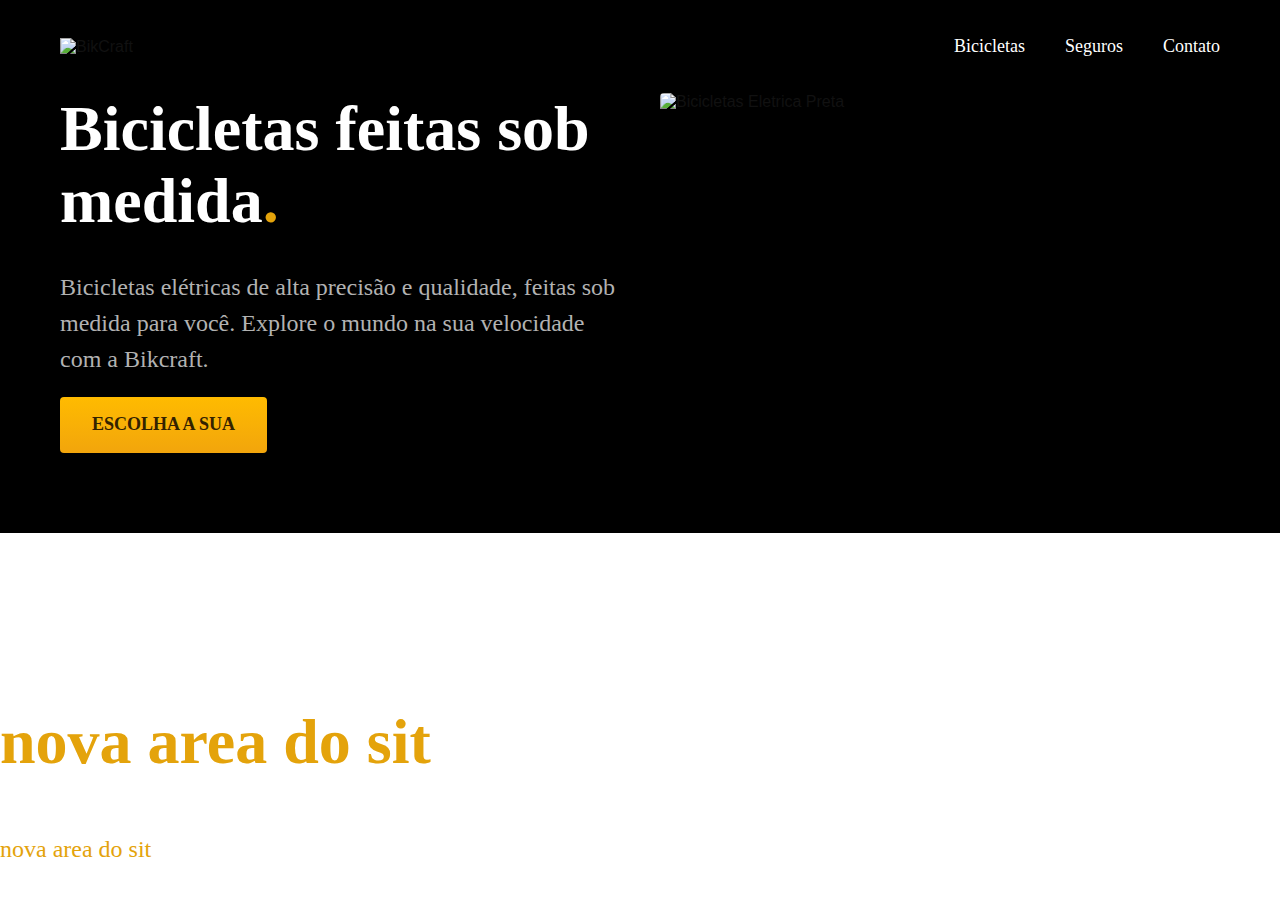
==== index.html @ 2a63d48c "css-utilitario" ====
<!DOCTYPE html>
<html lang="pt-br">

<head>
  <title>Bikcraft - Biciclestas Elétricas</title>
  <meta name="description" content="Bicicletas elétricas de alta precisão e qualidade,  feitas sob medida para o cliente. Explore o mundo na sua velocidade com a Bikcraft.">
  <meta charset="UTF-8">
  <meta name="viewport" content="width=device-width, initial-scale=1.0">
  <link rel="stylesheet" href="css/style.css">
  <!-- <link rel="preconnect" href="https://fonts.googleapis.com">
  <link rel="preconnect" href="https://fonts.gstatic.com" crossorigin>
  <link href="https://fonts.googleapis.com/css2?family=Poppins:wght@400;600&family=Roboto:wght@400;500&display=swap" rel="stylesheet"> -->
</head>

<body>
  <header class="header-bg">
    <div class="header">
      <a href="./"><img src="./img/bikcraft.svg" alt="BikCraft"></a>
      <nav aria-label="primaria">
        <ul class="header-menu cor-0">
          <li><a href="./img/bicicletas.html">Bicicletas</a></li>
          <li><a href="./img/seguros.html">Seguros</a></li>
          <li><a href="./img/contato.html">Contato</a></li>
        </ul>
      </nav>
    </div>
  </header>

  <main class="introducao-bg">
    <div class="introducao">
      <div class="introducao-conteudo">
        <h1 class="texto-grande cor-0">Bicicletas feitas sob medida<span class="cor-p1">.</span></h1>
        <p class="texto-medio cor-5">Bicicletas elétricas de alta precisão e qualidade, feitas sob medida para você. Explore o mundo na sua velocidade com a Bikcraft.</p>
        <a class="botao" href="./Bicicletas.html">Escolha a sua</a>
      </div>
      <div>
        <img src="./img/fotos/introducao.jpg" alt="Bicicletas Eletrica Preta">
      </div>
    </div>
  </main>
  <h2 class="texto-grande cor-p1">
    nova area do sit
  </h2>
  <h2 class="texto-medio cor-p1">
    nova area do sit
  </h2>
</body>

</html>
---- css/style.css ----
@import "./global/global.css";
@import "./utilidades.css/tipografia.css";
@import "./utilidades.css/cores.css";

@import "./global/header.css";

/* Componentes */
@import "./utilidades.css/componentes.css";

/* Home */
@import "./home/introducao.css";
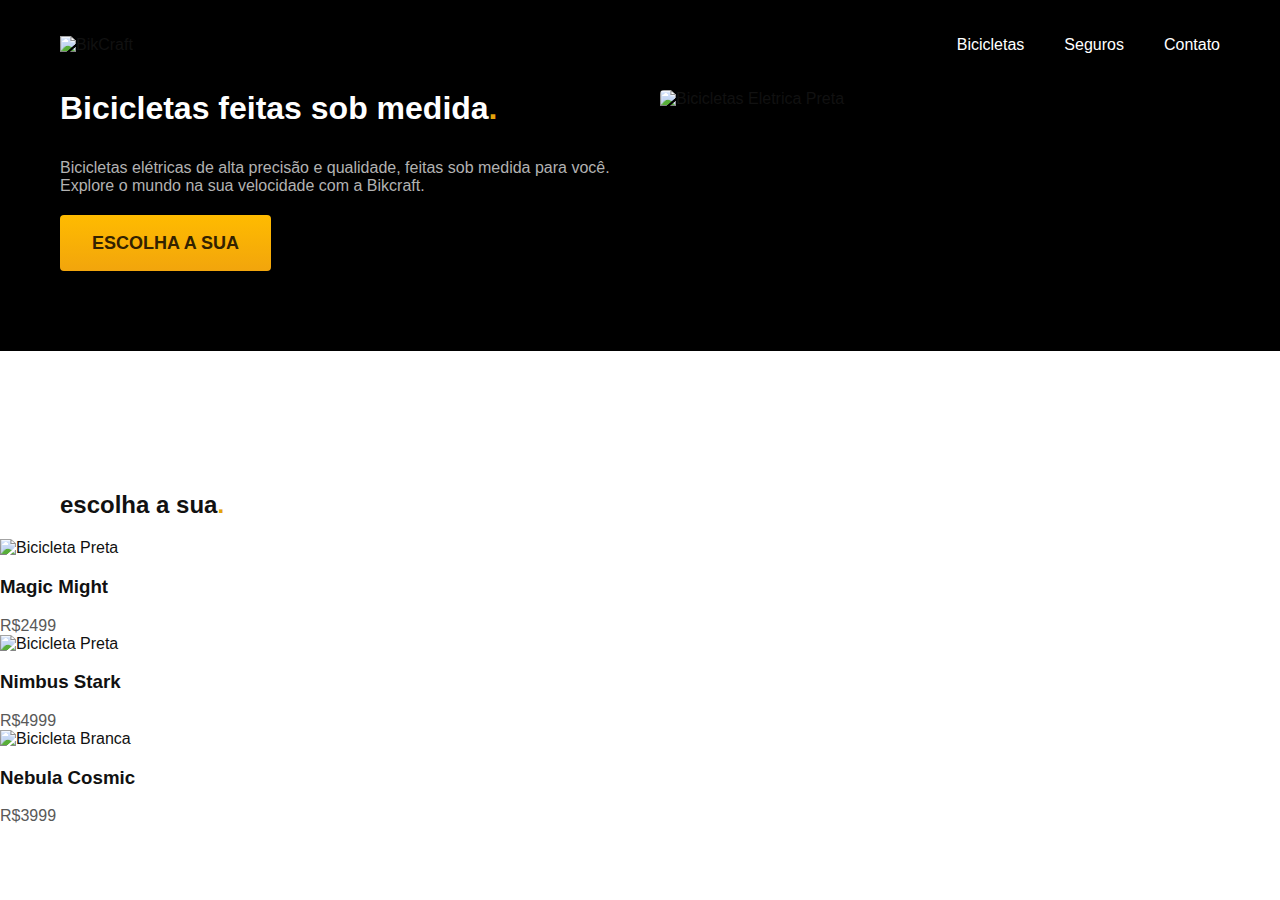
==== commit 8f2805e5: "container" ====
--- a/index.html
+++ b/index.html
@@ -14,10 +14,10 @@
 
 <body>
   <header class="header-bg">
-    <div class="header">
+    <div class="header container">
       <a href="./"><img src="./img/bikcraft.svg" alt="BikCraft"></a>
       <nav aria-label="primaria">
-        <ul class="header-menu cor-0">
+        <ul class="header-menu font-1-m cor-0">
           <li><a href="./img/bicicletas.html">Bicicletas</a></li>
           <li><a href="./img/seguros.html">Seguros</a></li>
           <li><a href="./img/contato.html">Contato</a></li>
@@ -27,10 +27,10 @@
   </header>
 
   <main class="introducao-bg">
-    <div class="introducao">
+    <div class="introducao container">
       <div class="introducao-conteudo">
-        <h1 class="texto-grande cor-0">Bicicletas feitas sob medida<span class="cor-p1">.</span></h1>
-        <p class="texto-medio cor-5">Bicicletas elétricas de alta precisão e qualidade, feitas sob medida para você. Explore o mundo na sua velocidade com a Bikcraft.</p>
+        <h1 class="font-1-xxl cor-0">Bicicletas feitas sob medida<span class="cor-p1">.</span></h1>
+        <p class="font-2-l cor-5">Bicicletas elétricas de alta precisão e qualidade, feitas sob medida para você. Explore o mundo na sua velocidade com a Bikcraft.</p>
         <a class="botao" href="./Bicicletas.html">Escolha a sua</a>
       </div>
       <div>
@@ -38,12 +38,32 @@
       </div>
     </div>
   </main>
-  <h2 class="texto-grande cor-p1">
-    nova area do sit
-  </h2>
-  <h2 class="texto-medio cor-p1">
-    nova area do sit
-  </h2>
+
+  <article class="bicicletas-listas">
+    <h2 class="container font-1-xxl">escolha a sua<span class="cor-p1">.</span></h2>
+
+    <ul>
+      <li><a href="./bicicletas/magic.html">
+          <img src="./img/bicicletas/magic-home.jpg" alt="Bicicleta Preta">
+          <h3 class="font-1-xl">Magic Might</h3>
+          <span class="font-2-m cor-8">R$2499</span>
+        </a>
+      </li>
+      <li><a href="./bicicletas/nimbus.html">
+          <img src="./img/bicicletas/nimbus-home.jpg" alt="Bicicleta Preta">
+          <h3 class="font-1-xl">Nimbus Stark</h3>
+          <span class="font-2-m cor-8">R$4999</span>
+        </a>
+      </li>
+      <li><a href="./bicicletas/nebula.html">
+          <img src="./img/bicicletas/nebula-home.jpg" alt="Bicicleta Branca">
+          <h3 class="font-1-xl">Nebula Cosmic</h3>
+          <span class="font-2-m cor-8">R$3999</span>
+        </a>
+      </li>
+    </ul>
+
+  </article>
 </body>
 
 </html>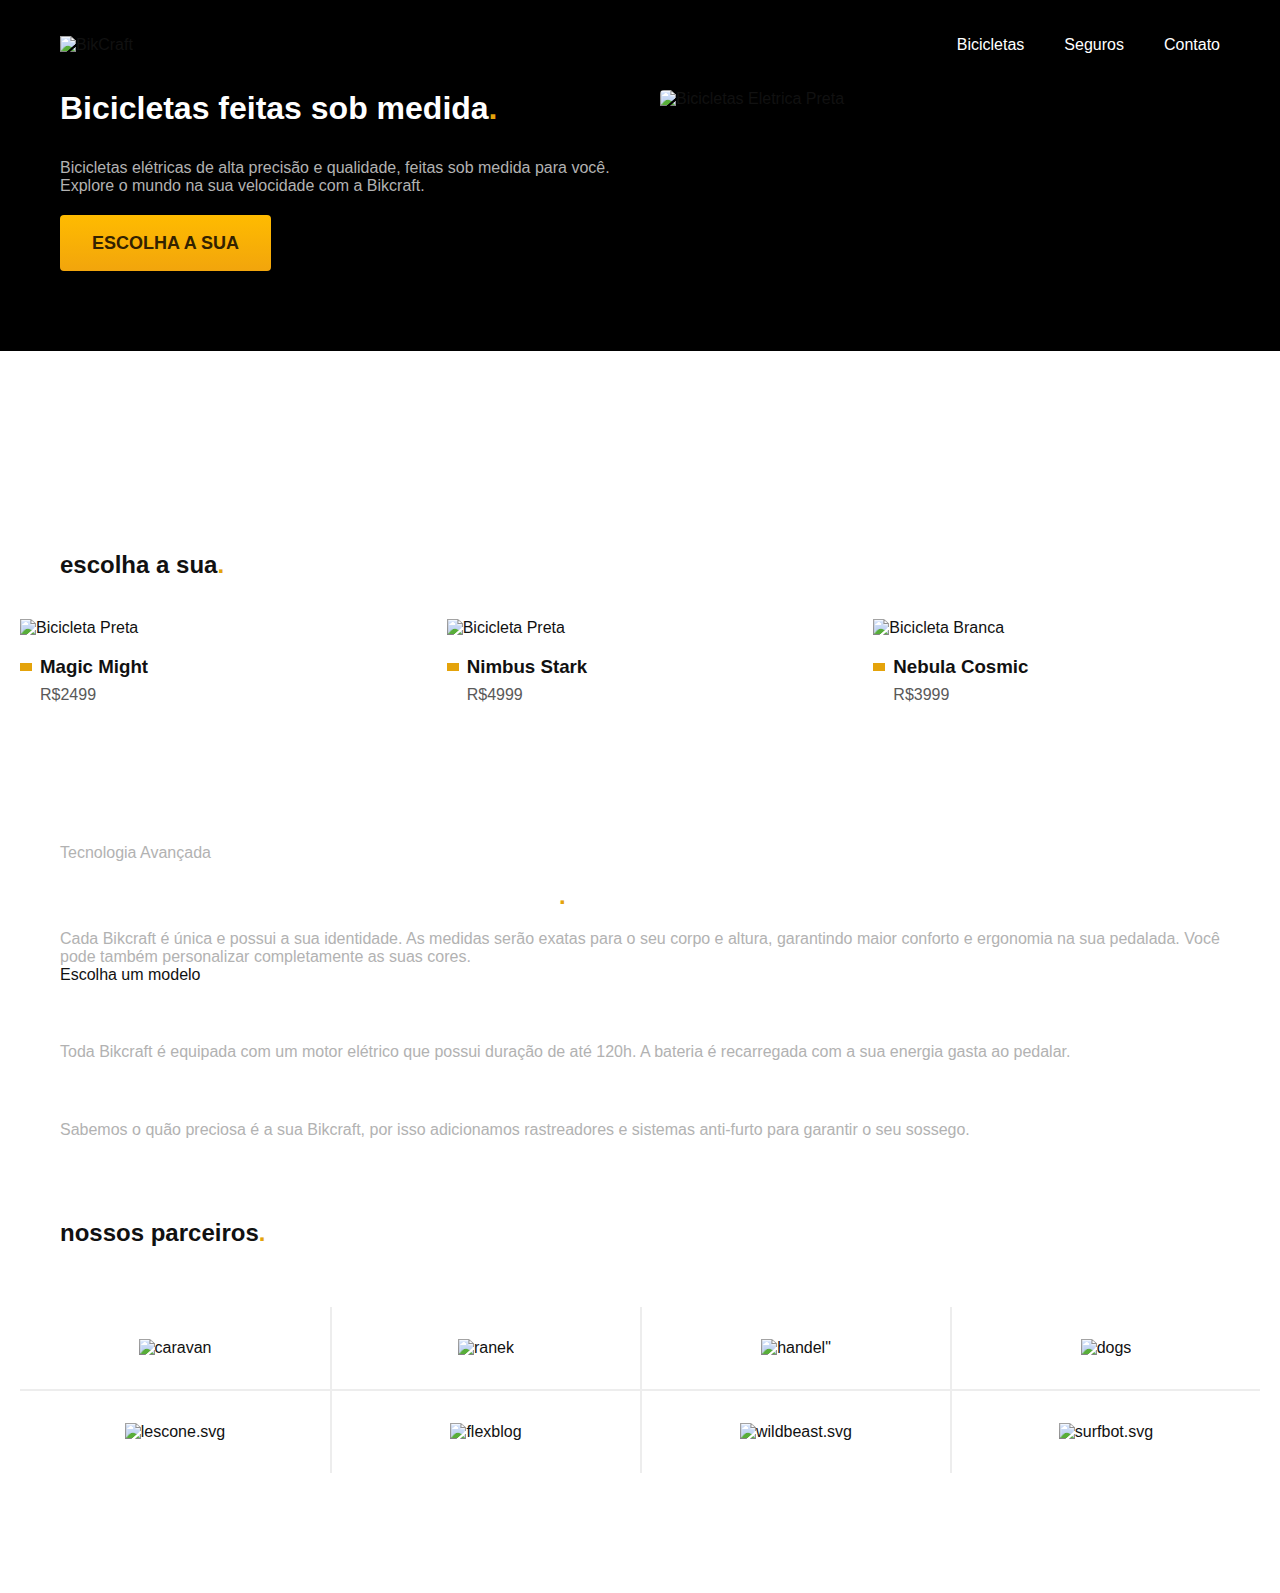
==== commit c950c9cf: "parceiros" ====
--- a/index.html
+++ b/index.html
@@ -64,6 +64,50 @@
     </ul>
 
   </article>
+
+  <article class="tecnologia-bg">
+    <div class="tecnologia container">
+      <div class="tecnologia-conteudo">
+        <span class="font-2-l-b cor-5">Tecnologia Avançada</span>
+        <h2 class="font-1-xxl cor-0">você escolhe as suas cores e componentes<span class="cor-p1">.</span></h2>
+        <p class="font-2-l cor-5">Cada Bikcraft é única e possui a sua identidade. As medidas serão exatas para o seu corpo e altura, garantindo maior conforto e ergonomia na sua pedalada. Você pode também personalizar completamente as suas cores.</p>
+        <a class="link" href="./bicicletas.html">Escolha um modelo</a>
+        <div class="tecnologia-vantagens">
+          <div>
+            <img src="./img/icones/eletrica.svg" alt="">
+            <h3 class="font-1-m cor-0">Motor Elétrico</h3>
+            <p class="font-2-s cor-5">Toda Bikcraft é equipada com um motor elétrico que possui duração de até 120h. A bateria é recarregada com a sua energia gasta ao pedalar.</p>
+          </div>
+          <div>
+            <img src="./img/icones/rastreador.svg" alt="">
+            <h3 class="font-1-m cor-0">Rastreador</h3>
+            <p class="font-2-s cor-5">Sabemos o quão preciosa é a sua Bikcraft, por isso adicionamos rastreadores e sistemas anti-furto para garantir o seu sossego.</p>
+          </div>
+        </div>
+      </div>
+      <div class="tecnologia-imagem">
+        <img src="./img/fotos/tecnologia.jpg" alt="">
+      </div>
+    </div>
+  </article>
+
+  <section class="parceiros" aria-label="Nossos Parceiros">
+    <h2 class="container font-1-xxl">nossos parceiros<span class="cor-p1">.</span></h2>
+    <ul>
+      <li><img src="./img/parceiros/caravan.svg" alt="caravan"></li>
+      <li><img src="./img/parceiros/ranek.svg" alt="ranek"></li>
+      <li><img src="./img/parceiros/handel.svg" alt=handel"></li>
+      <li><img src="./img/parceiros/dogs.svg" alt="dogs"></li>
+      <li><img src="./img/parceiros/lescone.svg" alt="lescone.svg"></li>
+      <li><img src="./img/parceiros/flexblog.svg" alt="flexblog"></li>
+      <li><img src="./img/parceiros/wildbeast.svg" alt="wildbeast.svg"></li>
+      <li><img src="./img/parceiros/surfbot.svg" alt="surfbot.svg"></li>
+
+
+    </ul>
+
+  </section>
+
 </body>
 
 </html>--- a/css/style.css
+++ b/css/style.css
@@ -4,8 +4,13 @@
 
 @import "./global/header.css";
 
-/* Componentes */
+/* Utilidade */
 @import "./utilidades.css/componentes.css";
 
 /* Home */
 @import "./home/introducao.css";
+@import "./home/tecnologia.css";
+@import "./home/parceiros.css";
+
+/* Bicicletas */
+@import "./bicicletas/bicicletas-listas.css";
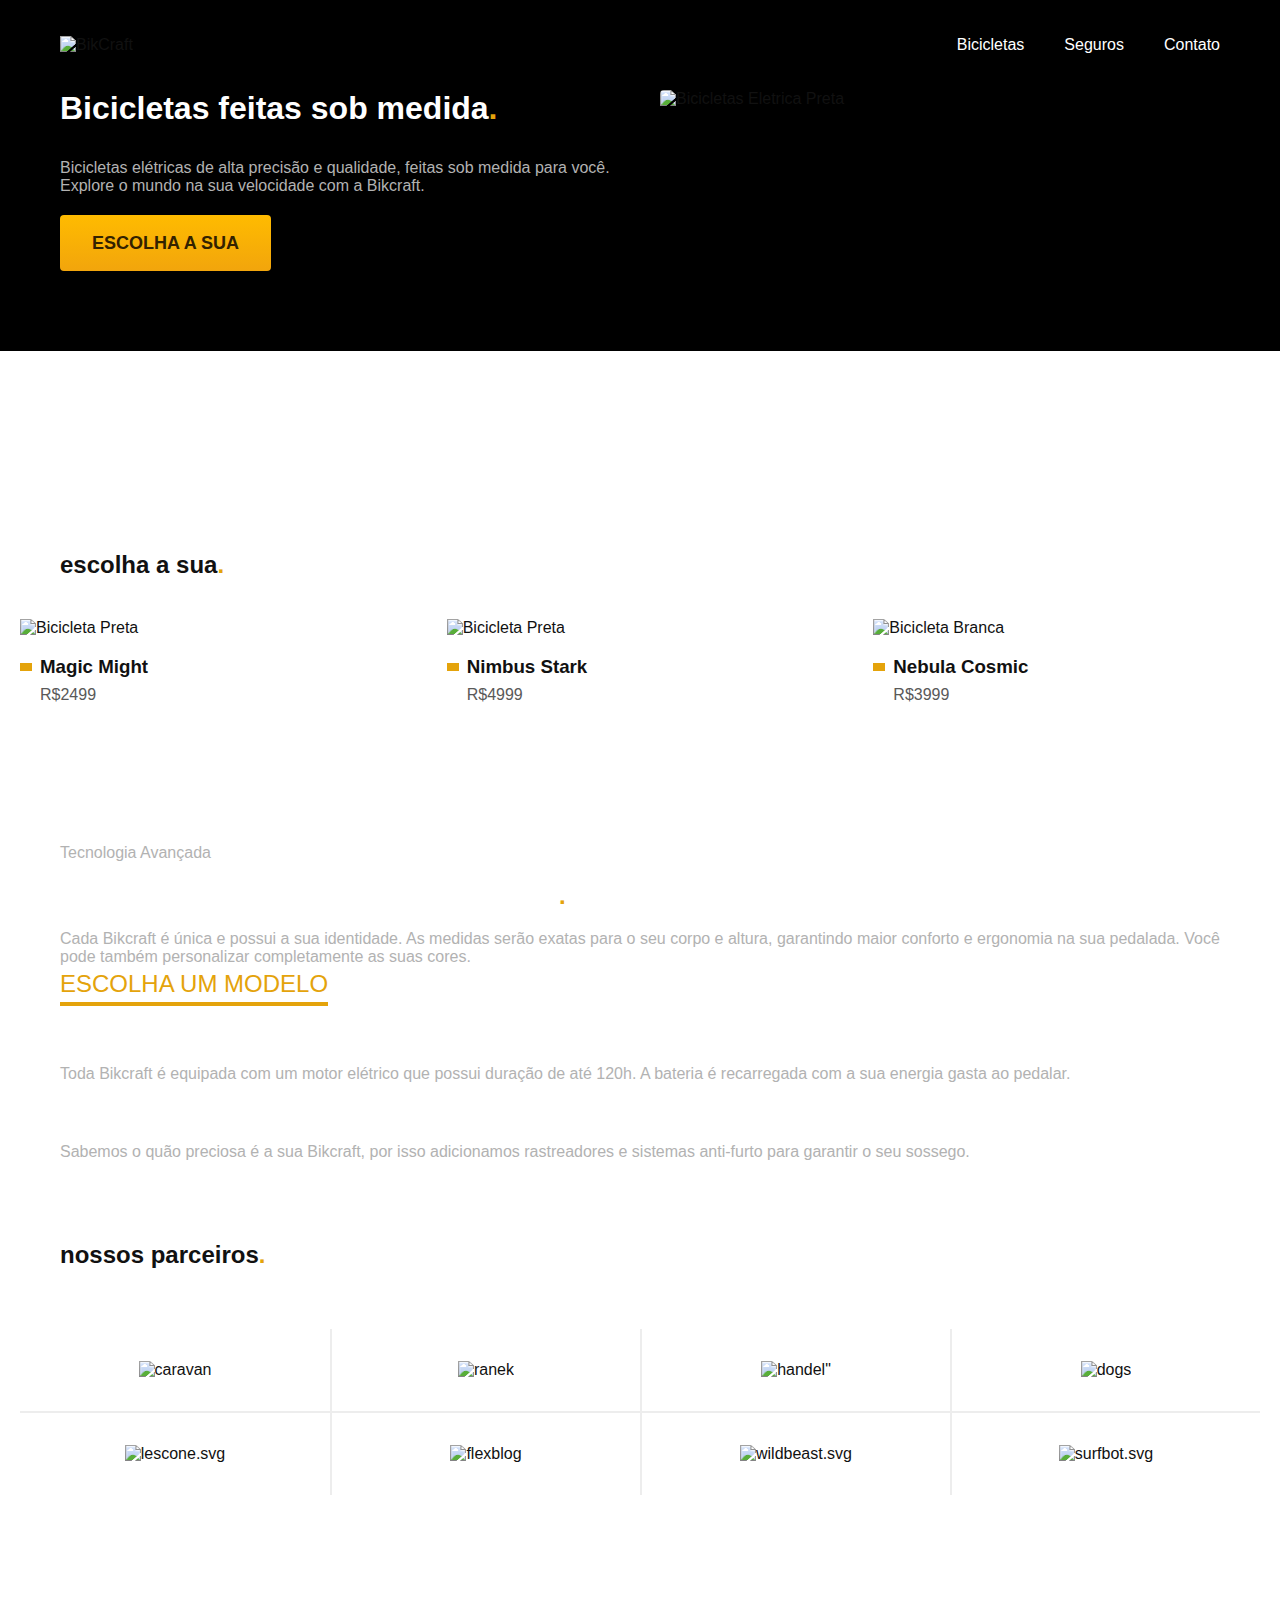
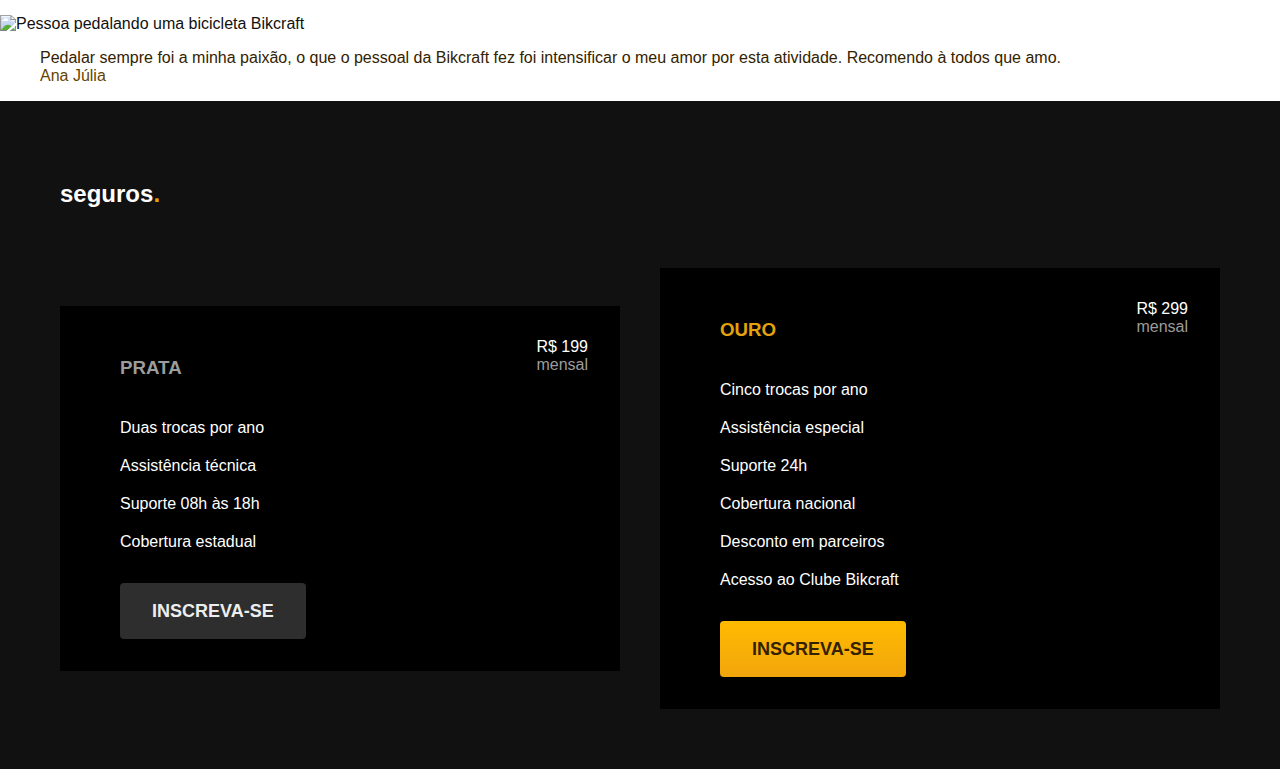
==== commit 26b5c7aa: "seguros" ====
--- a/index.html
+++ b/index.html
@@ -7,9 +7,9 @@
   <meta charset="UTF-8">
   <meta name="viewport" content="width=device-width, initial-scale=1.0">
   <link rel="stylesheet" href="css/style.css">
-  <!-- <link rel="preconnect" href="https://fonts.googleapis.com">
+  <!--   <link rel="preconnect" href="https://fonts.googleapis.com">
   <link rel="preconnect" href="https://fonts.gstatic.com" crossorigin>
-  <link href="https://fonts.googleapis.com/css2?family=Poppins:wght@400;600&family=Roboto:wght@400;500&display=swap" rel="stylesheet"> -->
+   <link href="https://fonts.googleapis.com/css2?family=Poppins:wght@400;600&family=Roboto:wght@400;500&display=swap&family=Merriweather:ital,wght@1,900&display=swap" rel="stylesheet"> -->
 </head>
 
 <body>
@@ -102,10 +102,51 @@
       <li><img src="./img/parceiros/flexblog.svg" alt="flexblog"></li>
       <li><img src="./img/parceiros/wildbeast.svg" alt="wildbeast.svg"></li>
       <li><img src="./img/parceiros/surfbot.svg" alt="surfbot.svg"></li>
+    </ul>
+  </section>
 
+  <section class="depoimento" aria-label="Depoimento">
+    <div>
+      <img src="./img/fotos/depoimento.jpg" alt="Pessoa pedalando uma bicicleta Bikcraft">
+    </div>
+    <div class="depoimento-conteudo">
+      <blockquote class="font-1-xl cor-p5">
+        <p>Pedalar sempre foi a minha paixão, o que o pessoal da Bikcraft fez foi intensificar o meu amor por esta atividade. Recomendo à todos que amo.</p>
+        <span class="font-1-m-b cor-p4">Ana Júlia</span>
+      </blockquote>
+    </div>
+  </section>
 
-    </ul>
+  <section class="seguros-bg" aria-label="Seguros">
+    <div class="seguros container">
+      <h2 class="font-1-xxl cor-0">seguros<span class="cor-p1">.</span></h2>
+      <div class="seguros-item">
+        <h3 class="font-1-xl cor-6">PRATA</h3>
+        <span class="font-1-xl cor-0">R$ 199 <span class="font-1-xs cor-6">mensal</span></span>
+        <ul class="font-2m cor-0">
+          <li>Duas trocas por ano</li>
+          <li>Assistência técnica</li>
+          <li>Suporte 08h às 18h</li>
+          <li>Cobertura estadual</li>
+        </ul>
+        <a class="botao secundario" href="./orcamento.html">Inscreva-se</a>
+      </div>
 
+      <div class="seguros-item">
+        <h3 class="font-1-xl cor-p1">OURO</h3>
+        <span class="font-1-xl cor-0">R$ 299 <span class="font-1-xs cor-6">mensal</span></span>
+        <ul class="font-2m cor-0">
+          <li>Cinco trocas por ano</li>
+          <li>Assistência especial</li>
+          <li>Suporte 24h</li>
+          <li>Cobertura nacional</li>
+          <li>Desconto em parceiros</li>
+          <li>Acesso ao Clube Bikcraft</li>
+
+        </ul>
+        <a class="botao" href="./orcamento.html">Inscreva-se</a>
+      </div>
+    </div>
   </section>
 
 </body>
--- a/css/style.css
+++ b/css/style.css
@@ -11,6 +11,10 @@
 @import "./home/introducao.css";
 @import "./home/tecnologia.css";
 @import "./home/parceiros.css";
+@import "./home/depoimento.css";
 
 /* Bicicletas */
 @import "./bicicletas/bicicletas-listas.css";
+
+/* Seguros */
+@import "./seguros/seguros.css";
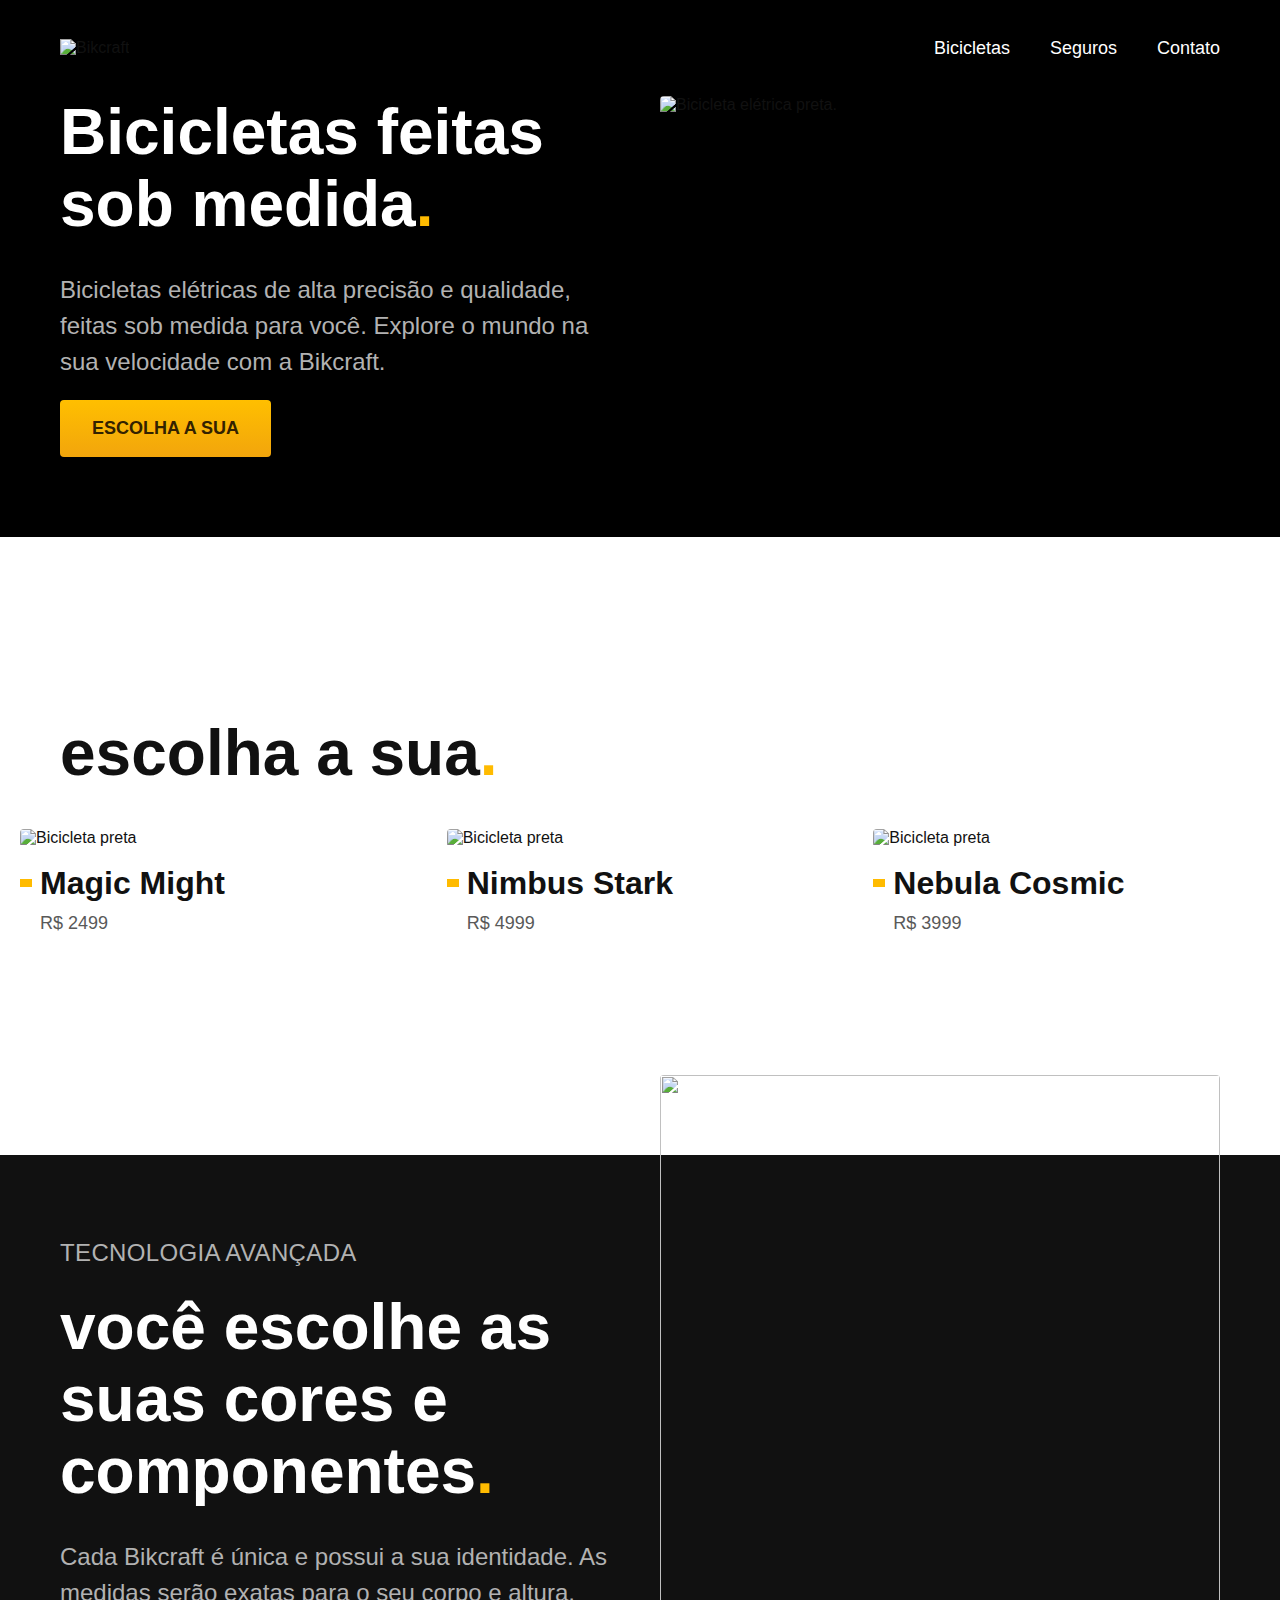
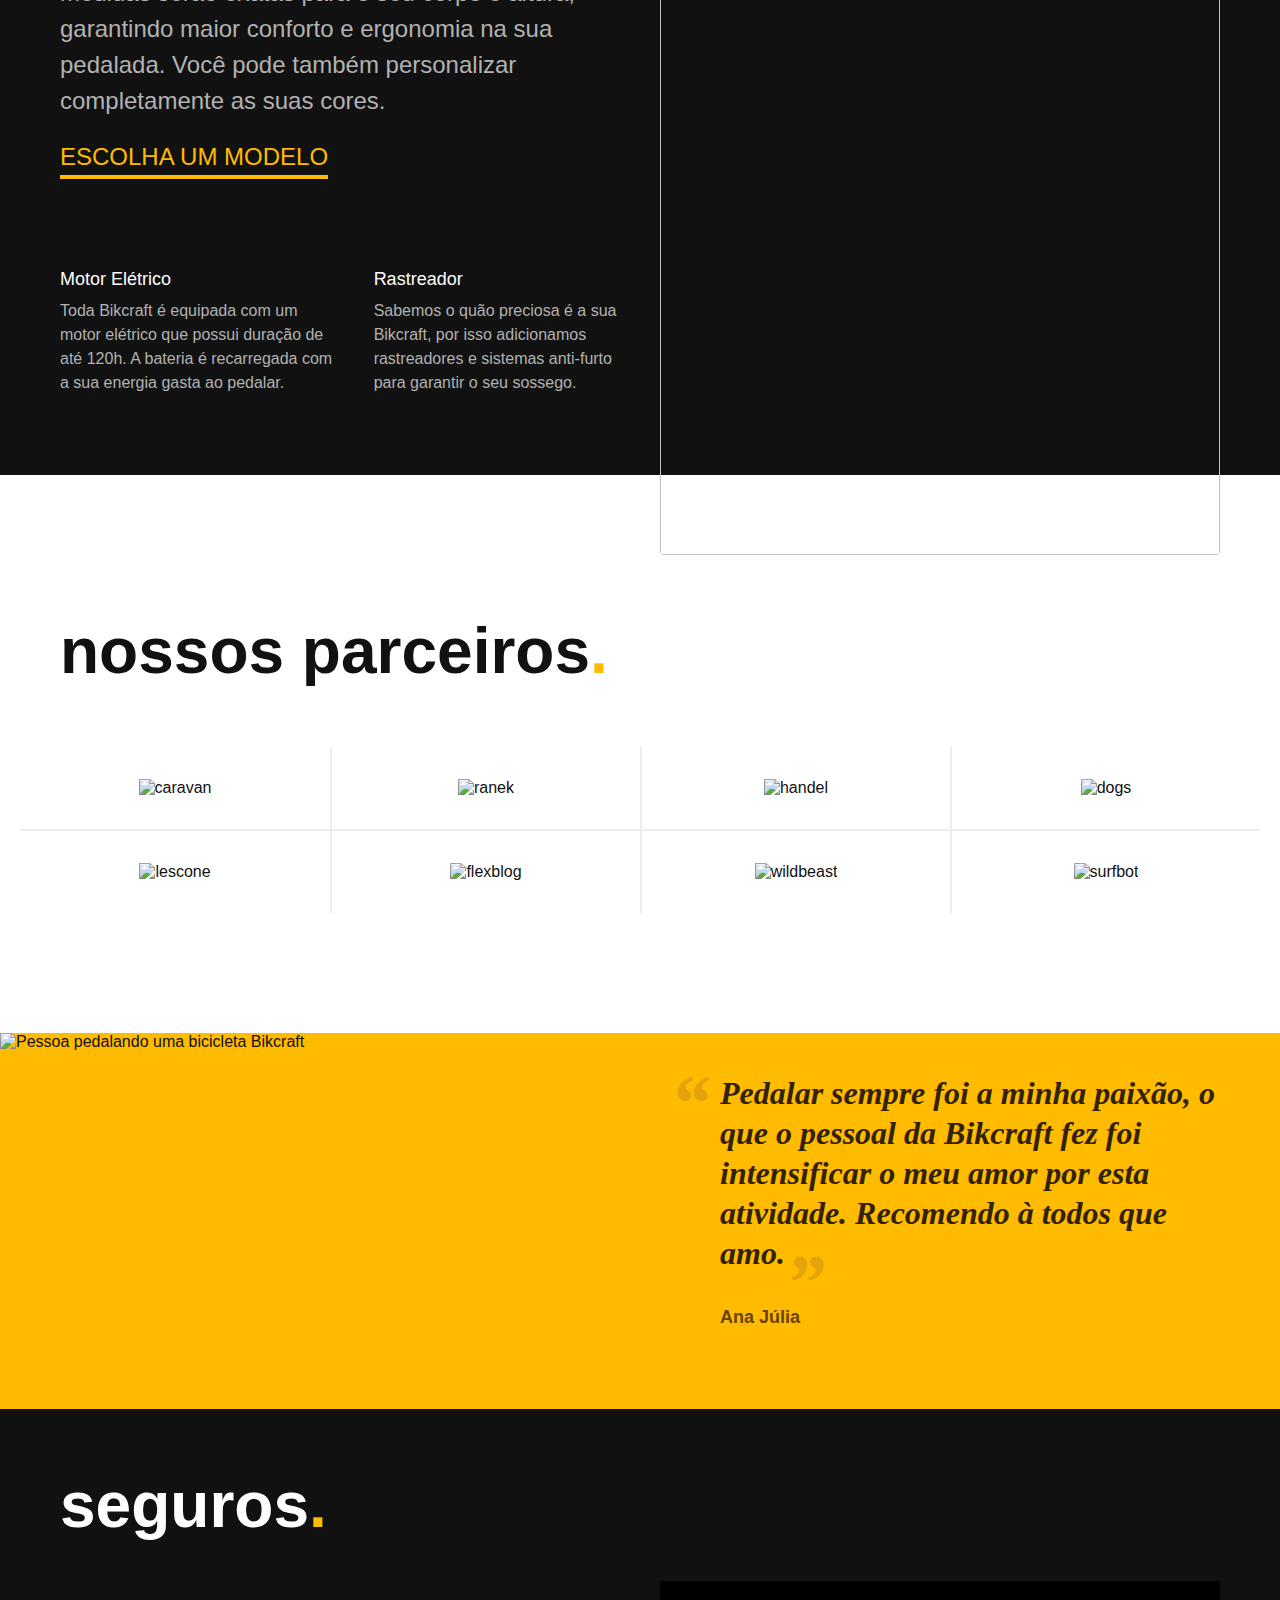
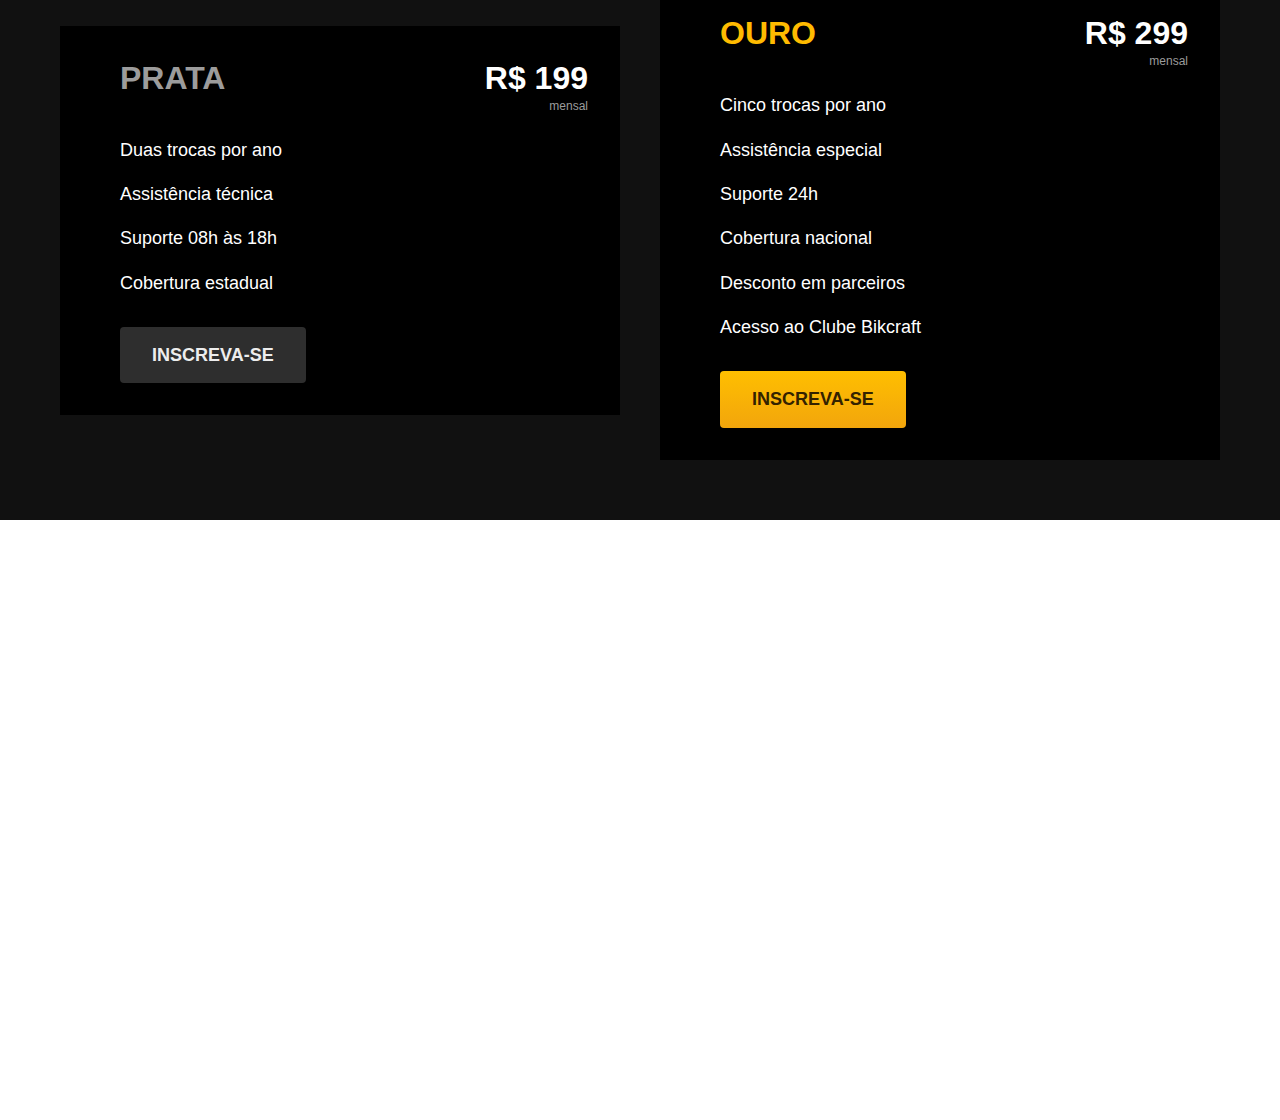
==== commit f5de6ab1: "seguros-concertado" ====
--- a/index.html
+++ b/index.html
@@ -2,25 +2,27 @@
 <html lang="pt-br">
 
 <head>
-  <title>Bikcraft - Biciclestas Elétricas</title>
-  <meta name="description" content="Bicicletas elétricas de alta precisão e qualidade,  feitas sob medida para o cliente. Explore o mundo na sua velocidade com a Bikcraft.">
   <meta charset="UTF-8">
   <meta name="viewport" content="width=device-width, initial-scale=1.0">
-  <link rel="stylesheet" href="css/style.css">
-  <!--   <link rel="preconnect" href="https://fonts.googleapis.com">
-  <link rel="preconnect" href="https://fonts.gstatic.com" crossorigin>
-   <link href="https://fonts.googleapis.com/css2?family=Poppins:wght@400;600&family=Roboto:wght@400;500&display=swap&family=Merriweather:ital,wght@1,900&display=swap" rel="stylesheet"> -->
+
+  <title>Bikcraft - Bicicletas Elétricas</title>
+  <meta name="description" content="Bicicletas elétricas de alta precisão e qualidade, feitas sob medida para o cliente. Explore o mundo na sua velocidade com a Bikcraft.">
+
+  <link rel="stylesheet" href="./css/style.css">
 </head>
 
 <body>
   <header class="header-bg">
     <div class="header container">
-      <a href="./"><img src="./img/bikcraft.svg" alt="BikCraft"></a>
+      <a href="./">
+        <img src="./img/bikcraft.svg" alt="Bikcraft">
+      </a>
+
       <nav aria-label="primaria">
         <ul class="header-menu font-1-m cor-0">
-          <li><a href="./img/bicicletas.html">Bicicletas</a></li>
-          <li><a href="./img/seguros.html">Seguros</a></li>
-          <li><a href="./img/contato.html">Contato</a></li>
+          <li><a href="./bicicletas.html">Bicicletas</a></li>
+          <li><a href="./seguros.html">Seguros</a></li>
+          <li><a href="./contato.html">Contato</a></li>
         </ul>
       </nav>
     </div>
@@ -31,38 +33,40 @@
       <div class="introducao-conteudo">
         <h1 class="font-1-xxl cor-0">Bicicletas feitas sob medida<span class="cor-p1">.</span></h1>
         <p class="font-2-l cor-5">Bicicletas elétricas de alta precisão e qualidade, feitas sob medida para você. Explore o mundo na sua velocidade com a Bikcraft.</p>
-        <a class="botao" href="./Bicicletas.html">Escolha a sua</a>
+        <a class="botao" href="./bicicletas.html">Escolha a sua</a>
       </div>
       <div>
-        <img src="./img/fotos/introducao.jpg" alt="Bicicletas Eletrica Preta">
+        <img src="./img/fotos/introducao.jpg" alt="Bicicleta elétrica preta.">
       </div>
     </div>
   </main>
 
-  <article class="bicicletas-listas">
+  <article class="bicicletas-lista">
     <h2 class="container font-1-xxl">escolha a sua<span class="cor-p1">.</span></h2>
 
     <ul>
-      <li><a href="./bicicletas/magic.html">
-          <img src="./img/bicicletas/magic-home.jpg" alt="Bicicleta Preta">
+      <li>
+        <a href="./bicicletas/magic.html">
+          <img src="./img/bicicletas/magic-home.jpg" alt="Bicicleta preta">
           <h3 class="font-1-xl">Magic Might</h3>
-          <span class="font-2-m cor-8">R$2499</span>
+          <span class="font-2-m cor-8">R$ 2499</span>
         </a>
       </li>
-      <li><a href="./bicicletas/nimbus.html">
-          <img src="./img/bicicletas/nimbus-home.jpg" alt="Bicicleta Preta">
+      <li>
+        <a href="./bicicletas/nimbus.html">
+          <img src="./img/bicicletas/nimbus-home.jpg" alt="Bicicleta preta">
           <h3 class="font-1-xl">Nimbus Stark</h3>
-          <span class="font-2-m cor-8">R$4999</span>
+          <span class="font-2-m cor-8">R$ 4999</span>
         </a>
       </li>
-      <li><a href="./bicicletas/nebula.html">
-          <img src="./img/bicicletas/nebula-home.jpg" alt="Bicicleta Branca">
+      <li>
+        <a href="./bicicletas/nebula.html">
+          <img src="./img/bicicletas/nebula-home.jpg" alt="Bicicleta preta">
           <h3 class="font-1-xl">Nebula Cosmic</h3>
-          <span class="font-2-m cor-8">R$3999</span>
+          <span class="font-2-m cor-8">R$ 3999</span>
         </a>
       </li>
     </ul>
-
   </article>
 
   <article class="tecnologia-bg">
@@ -93,15 +97,16 @@
 
   <section class="parceiros" aria-label="Nossos Parceiros">
     <h2 class="container font-1-xxl">nossos parceiros<span class="cor-p1">.</span></h2>
+
     <ul>
       <li><img src="./img/parceiros/caravan.svg" alt="caravan"></li>
       <li><img src="./img/parceiros/ranek.svg" alt="ranek"></li>
-      <li><img src="./img/parceiros/handel.svg" alt=handel"></li>
+      <li><img src="./img/parceiros/handel.svg" alt="handel"></li>
       <li><img src="./img/parceiros/dogs.svg" alt="dogs"></li>
-      <li><img src="./img/parceiros/lescone.svg" alt="lescone.svg"></li>
+      <li><img src="./img/parceiros/lescone.svg" alt="lescone"></li>
       <li><img src="./img/parceiros/flexblog.svg" alt="flexblog"></li>
-      <li><img src="./img/parceiros/wildbeast.svg" alt="wildbeast.svg"></li>
-      <li><img src="./img/parceiros/surfbot.svg" alt="surfbot.svg"></li>
+      <li><img src="./img/parceiros/wildbeast.svg" alt="wildbeast"></li>
+      <li><img src="./img/parceiros/surfbot.svg" alt="surfbot"></li>
     </ul>
   </section>
 
@@ -112,18 +117,18 @@
     <div class="depoimento-conteudo">
       <blockquote class="font-1-xl cor-p5">
         <p>Pedalar sempre foi a minha paixão, o que o pessoal da Bikcraft fez foi intensificar o meu amor por esta atividade. Recomendo à todos que amo.</p>
-        <span class="font-1-m-b cor-p4">Ana Júlia</span>
       </blockquote>
+      <span class="font-1-m-b cor-p4">Ana Júlia</span>
     </div>
   </section>
 
-  <section class="seguros-bg" aria-label="Seguros">
+  <article class="seguros-bg">
     <div class="seguros container">
       <h2 class="font-1-xxl cor-0">seguros<span class="cor-p1">.</span></h2>
       <div class="seguros-item">
         <h3 class="font-1-xl cor-6">PRATA</h3>
         <span class="font-1-xl cor-0">R$ 199 <span class="font-1-xs cor-6">mensal</span></span>
-        <ul class="font-2m cor-0">
+        <ul class="font-2-m cor-0">
           <li>Duas trocas por ano</li>
           <li>Assistência técnica</li>
           <li>Suporte 08h às 18h</li>
@@ -135,20 +140,18 @@
       <div class="seguros-item">
         <h3 class="font-1-xl cor-p1">OURO</h3>
         <span class="font-1-xl cor-0">R$ 299 <span class="font-1-xs cor-6">mensal</span></span>
-        <ul class="font-2m cor-0">
+        <ul class="font-2-m cor-0">
           <li>Cinco trocas por ano</li>
           <li>Assistência especial</li>
           <li>Suporte 24h</li>
           <li>Cobertura nacional</li>
           <li>Desconto em parceiros</li>
           <li>Acesso ao Clube Bikcraft</li>
-
         </ul>
         <a class="botao" href="./orcamento.html">Inscreva-se</a>
       </div>
     </div>
-  </section>
-
+  </article>
 </body>
 
 </html>--- a/css/style.css
+++ b/css/style.css
@@ -1,11 +1,11 @@
 @import "./global/global.css";
-@import "./utilidades.css/tipografia.css";
-@import "./utilidades.css/cores.css";
+@import "./utilidades/tipografia.css";
+@import "./utilidades/cores.css";
 
 @import "./global/header.css";
 
 /* Utilidade */
-@import "./utilidades.css/componentes.css";
+@import "./utilidades/componentes.css";
 
 /* Home */
 @import "./home/introducao.css";
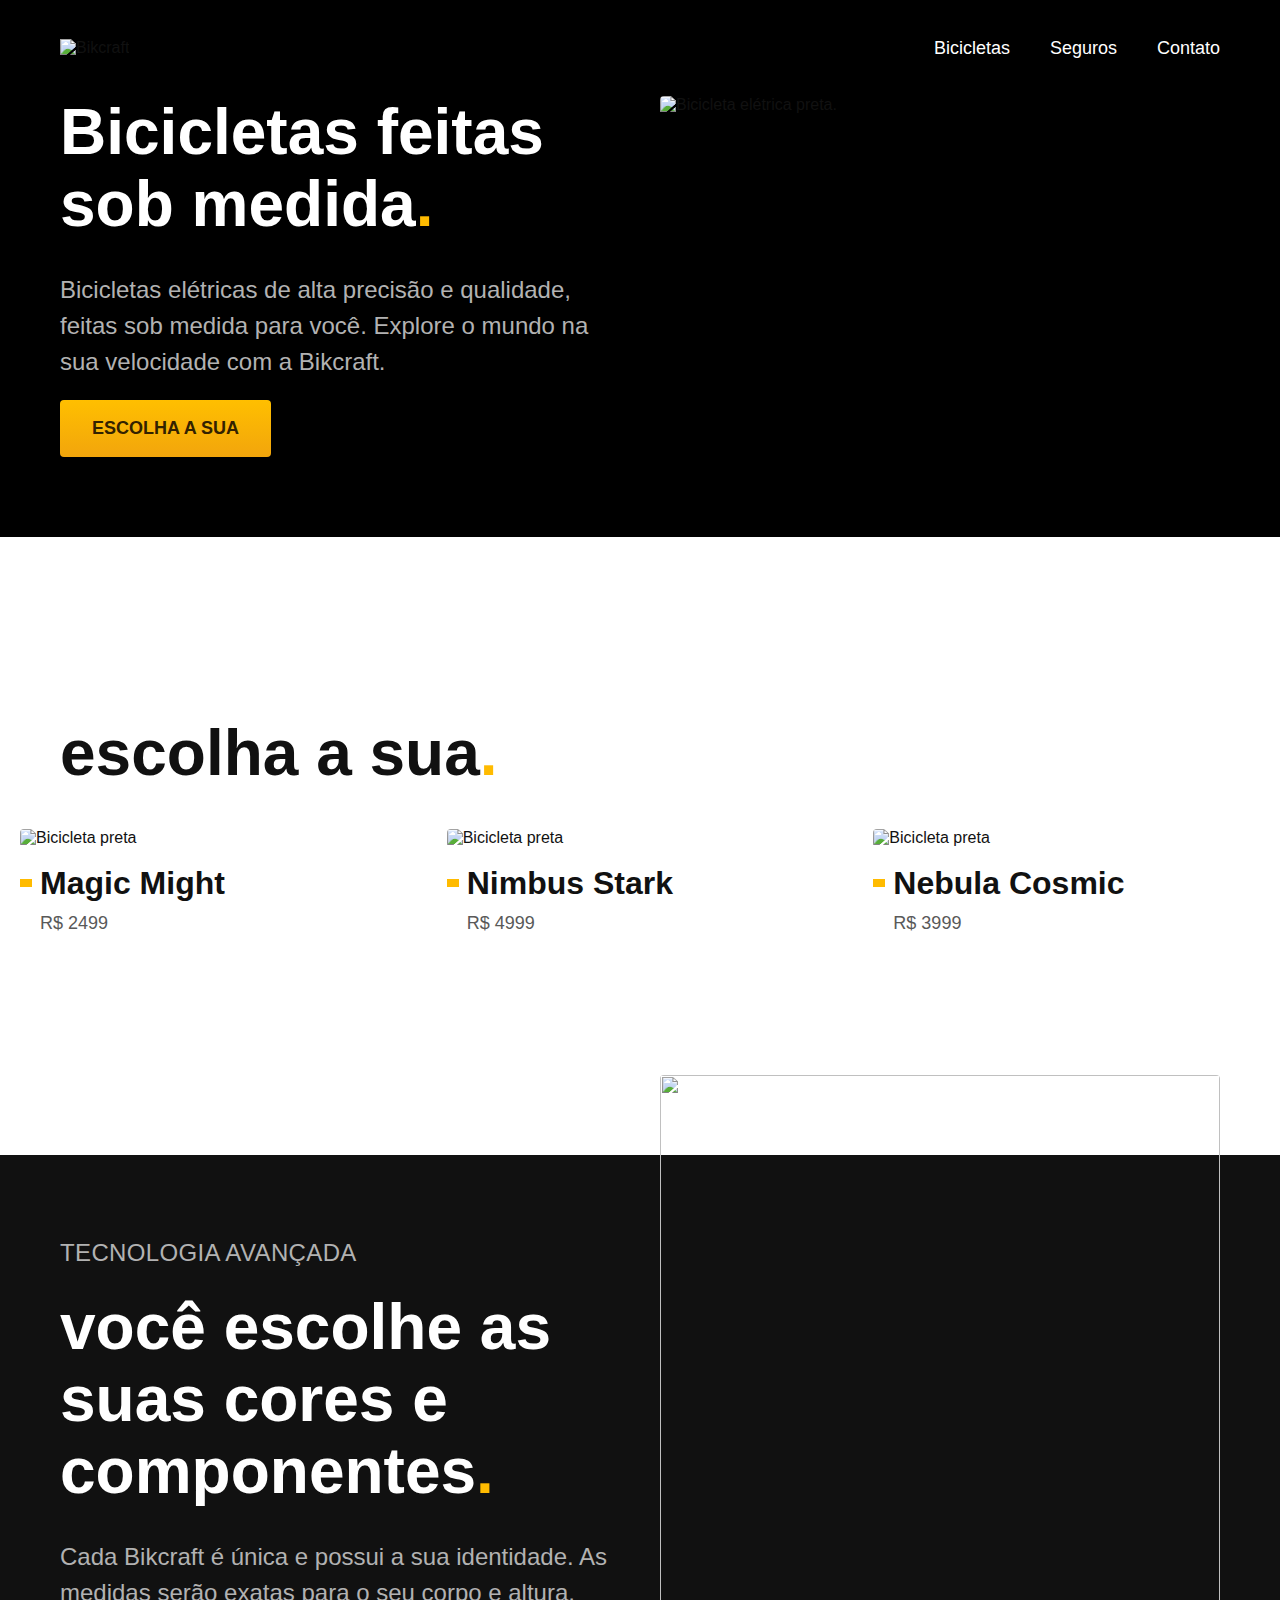
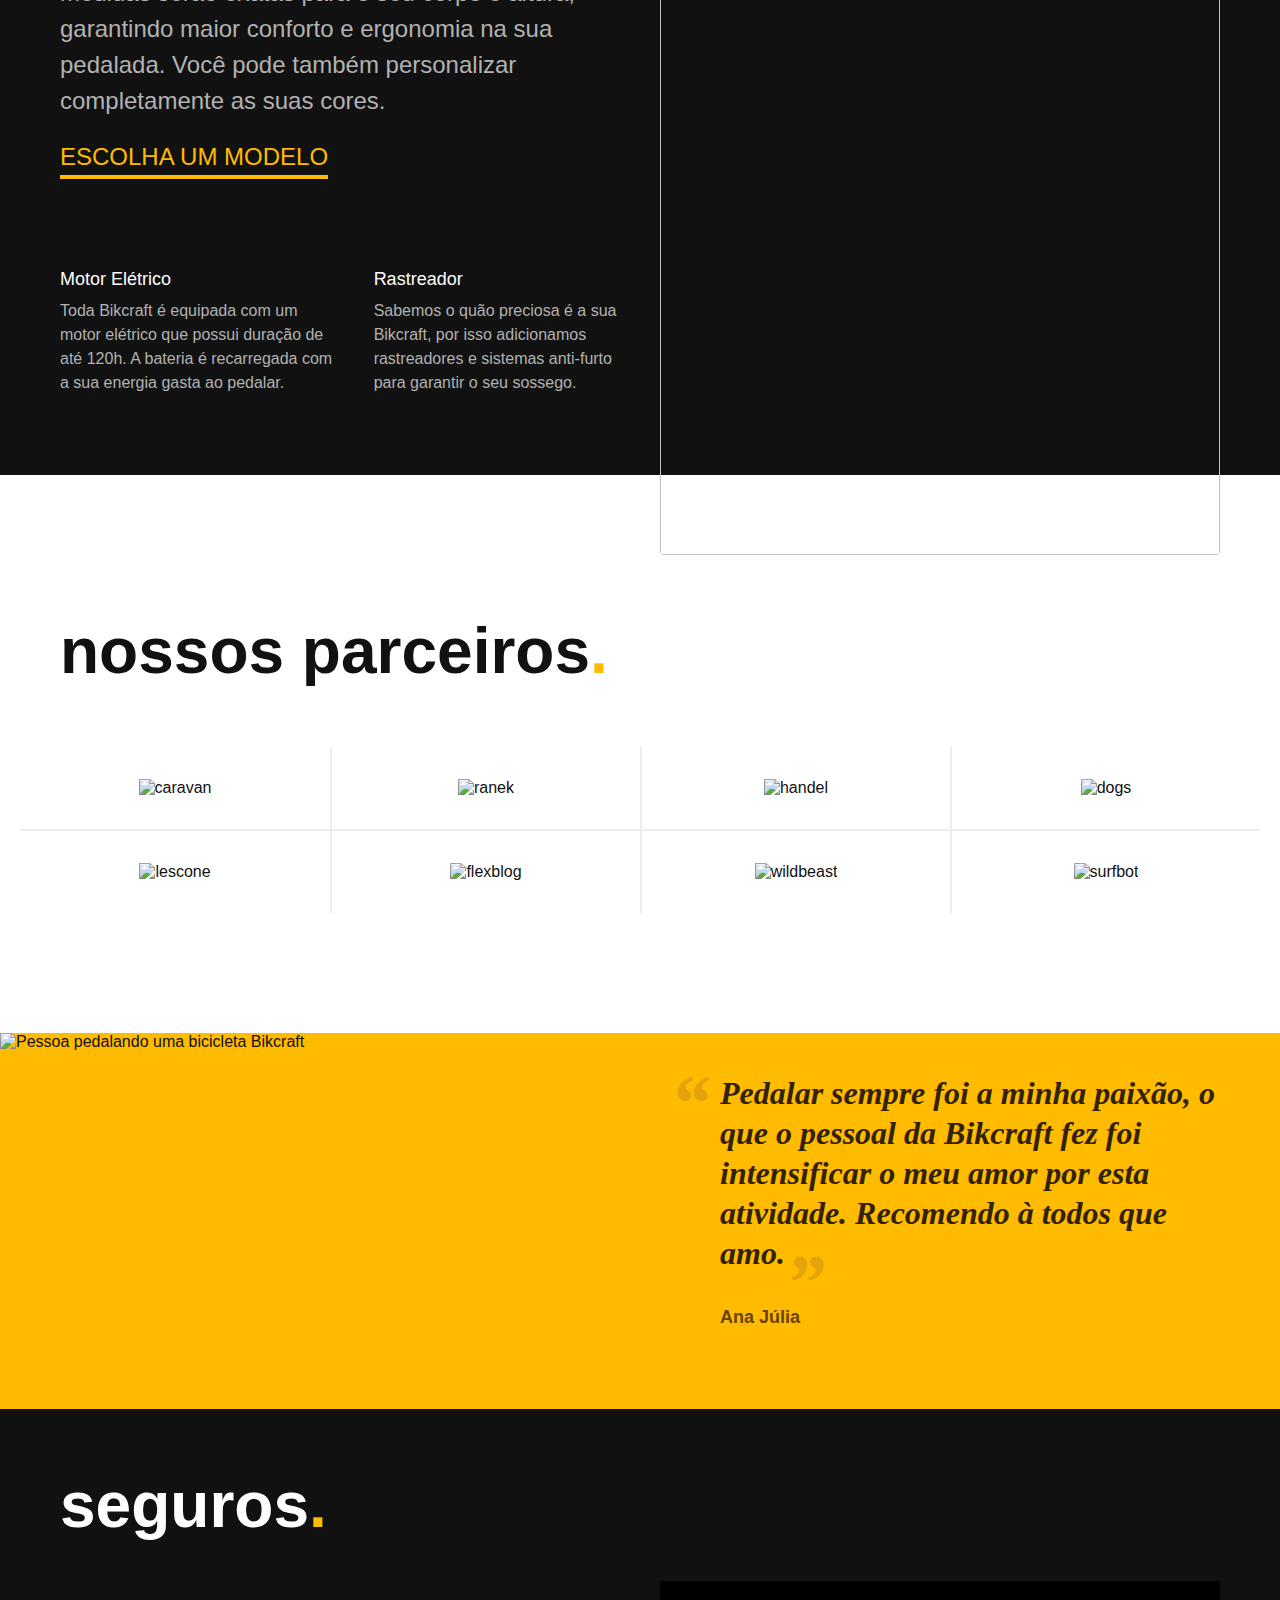
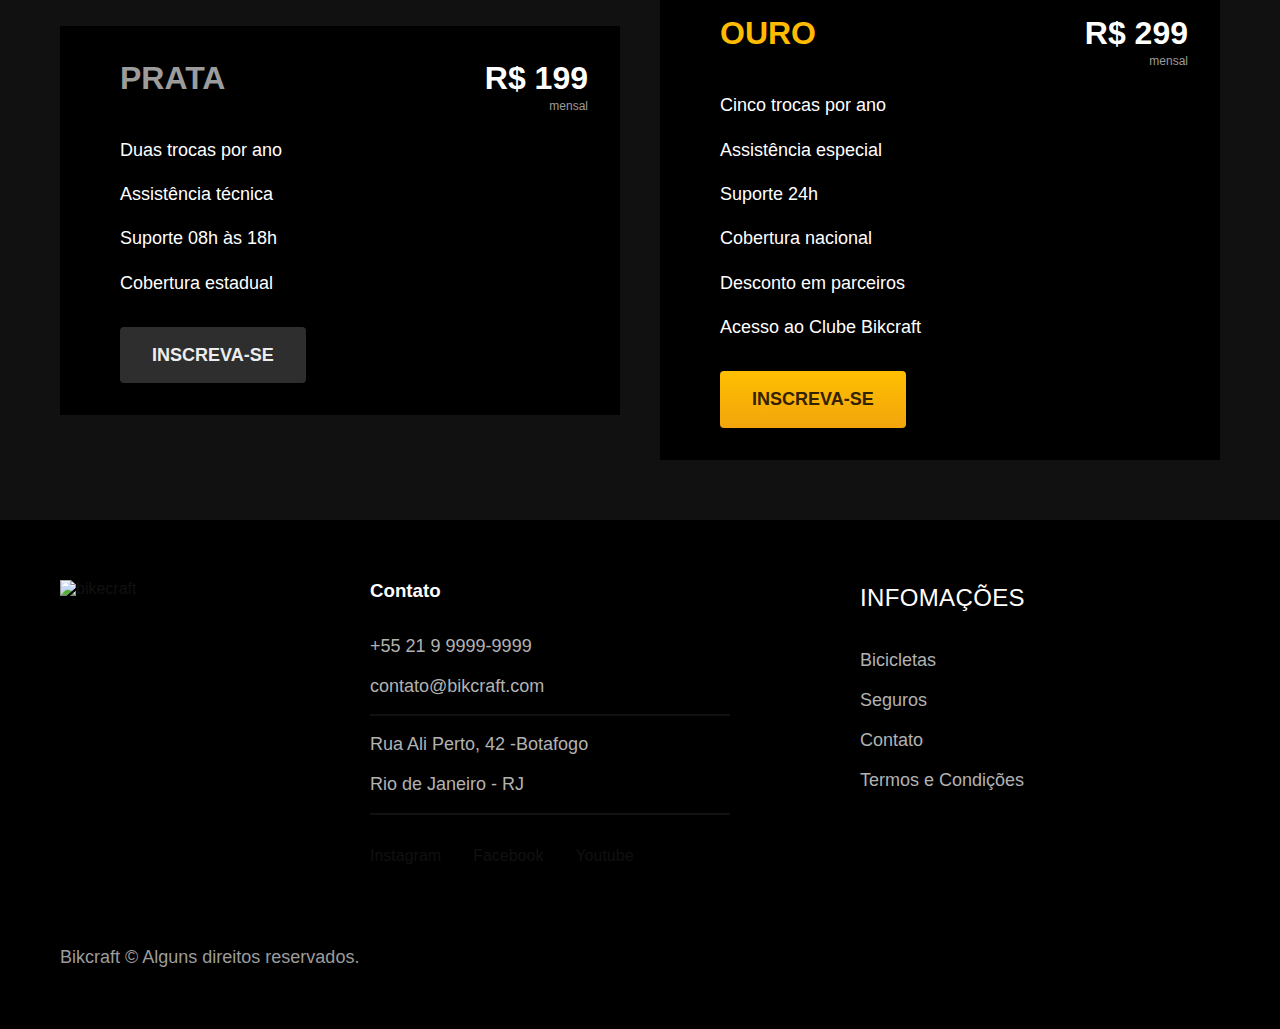
==== commit 5c975917: "footer" ====
--- a/index.html
+++ b/index.html
@@ -9,6 +9,9 @@
   <meta name="description" content="Bicicletas elétricas de alta precisão e qualidade, feitas sob medida para o cliente. Explore o mundo na sua velocidade com a Bikcraft.">
 
   <link rel="stylesheet" href="./css/style.css">
+  <!--   <link rel="preconnect" href="https://fonts.googleapis.com">
+  <link rel="preconnect" href="https://fonts.gstatic.com" crossorigin>
+  <link href="https://fonts.googleapis.com/css2?family=Poppins:wght@400;600&family=Roboto:wght@400;500&display=swap&family=Merriweather:ital,wght@1,900&display=swap" rel="stylesheet"> -->
 </head>
 
 <body>
@@ -152,6 +155,39 @@
       </div>
     </div>
   </article>
+
+  <footer class="footer-bg">
+    <div class="footer container">
+      <img src="./img/bikcraft.svg" alt="bikecraft">
+      <div class="footer-contato">
+        <h3 class="font-20l-b cor-0">Contato</h3>
+        <ul class="font-2-m cor-5">
+          <li><a href="tel:+5521999999999">+55 21 9 9999-9999</a></li>
+          <li><a href="mailto:contato@bikcraft.com">contato@bikcraft.com</a></li>
+          <li>Rua Ali Perto, 42 -Botafogo</li>
+          <li>Rio de Janeiro - RJ</li>
+        </ul>
+        <div class="footer-redes">
+          <a href="./"><img src="./img/redes/instagram.svg" alt="">Instagram</a>
+          <a href="./"><img src="./img/redes/facebook.svg" alt="">Facebook</a>
+          <a href="./"><img src="./img/redes/youtube.svg" alt="">Youtube</a>
+        </div>
+      </div>
+      <div class="footer-informacoes">
+        <h3 class="font-2-l-b cor-0">infomações</h3>
+        <nav>
+          <ul class="font-1-m cor-5">
+            <li><a href="./bicicletas.html">Bicicletas</a></li>
+            <li><a href="./seguros.html">Seguros</a></li>
+            <li><a href="./contato.html">Contato</a></li>
+            <li><a href="./termos.html">Termos e Condições</a></li>
+          </ul>
+        </nav>
+      </div>
+      <p class="footer-copy font-2-m cor-6">Bikcraft © Alguns direitos reservados.</p>
+    </div>
+
+  </footer>
 </body>
 
 </html>--- a/css/style.css
+++ b/css/style.css
@@ -3,6 +3,7 @@
 @import "./utilidades/cores.css";
 
 @import "./global/header.css";
+@import "./global/footer.css";
 
 /* Utilidade */
 @import "./utilidades/componentes.css";
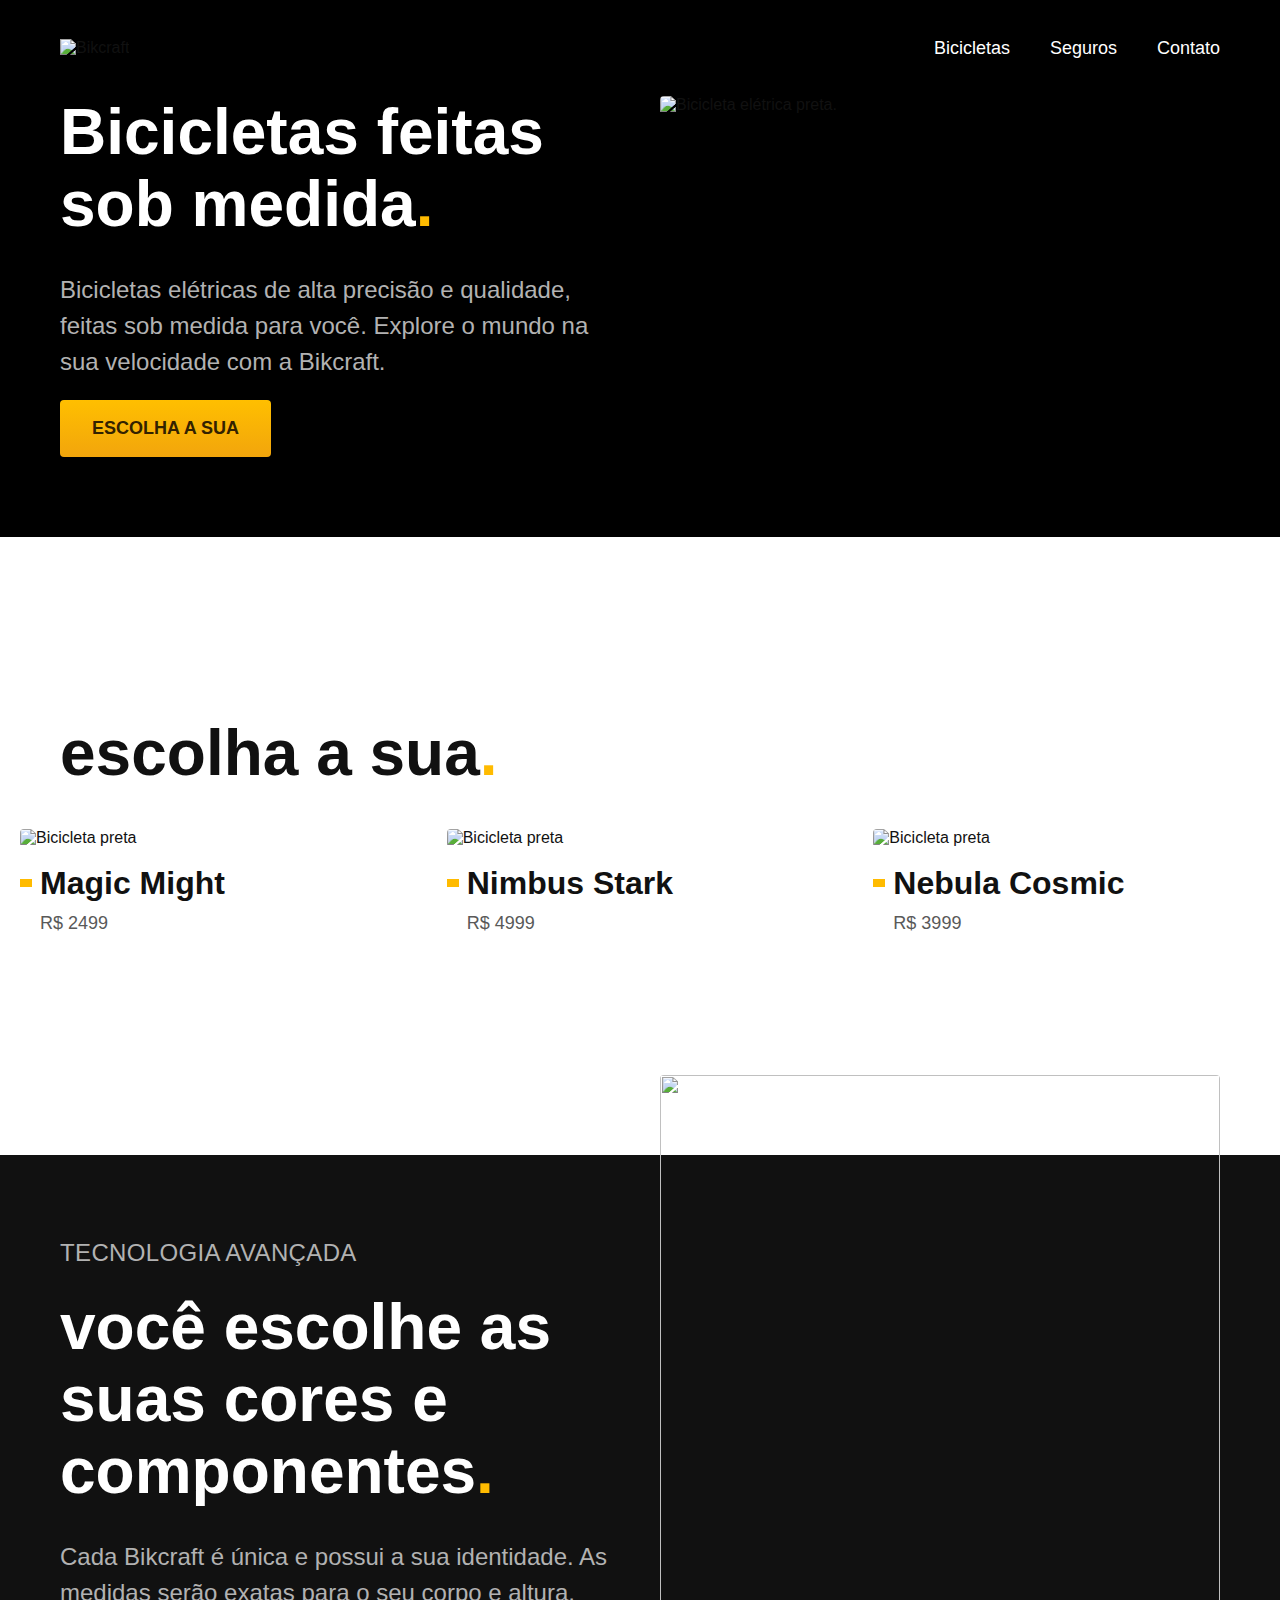
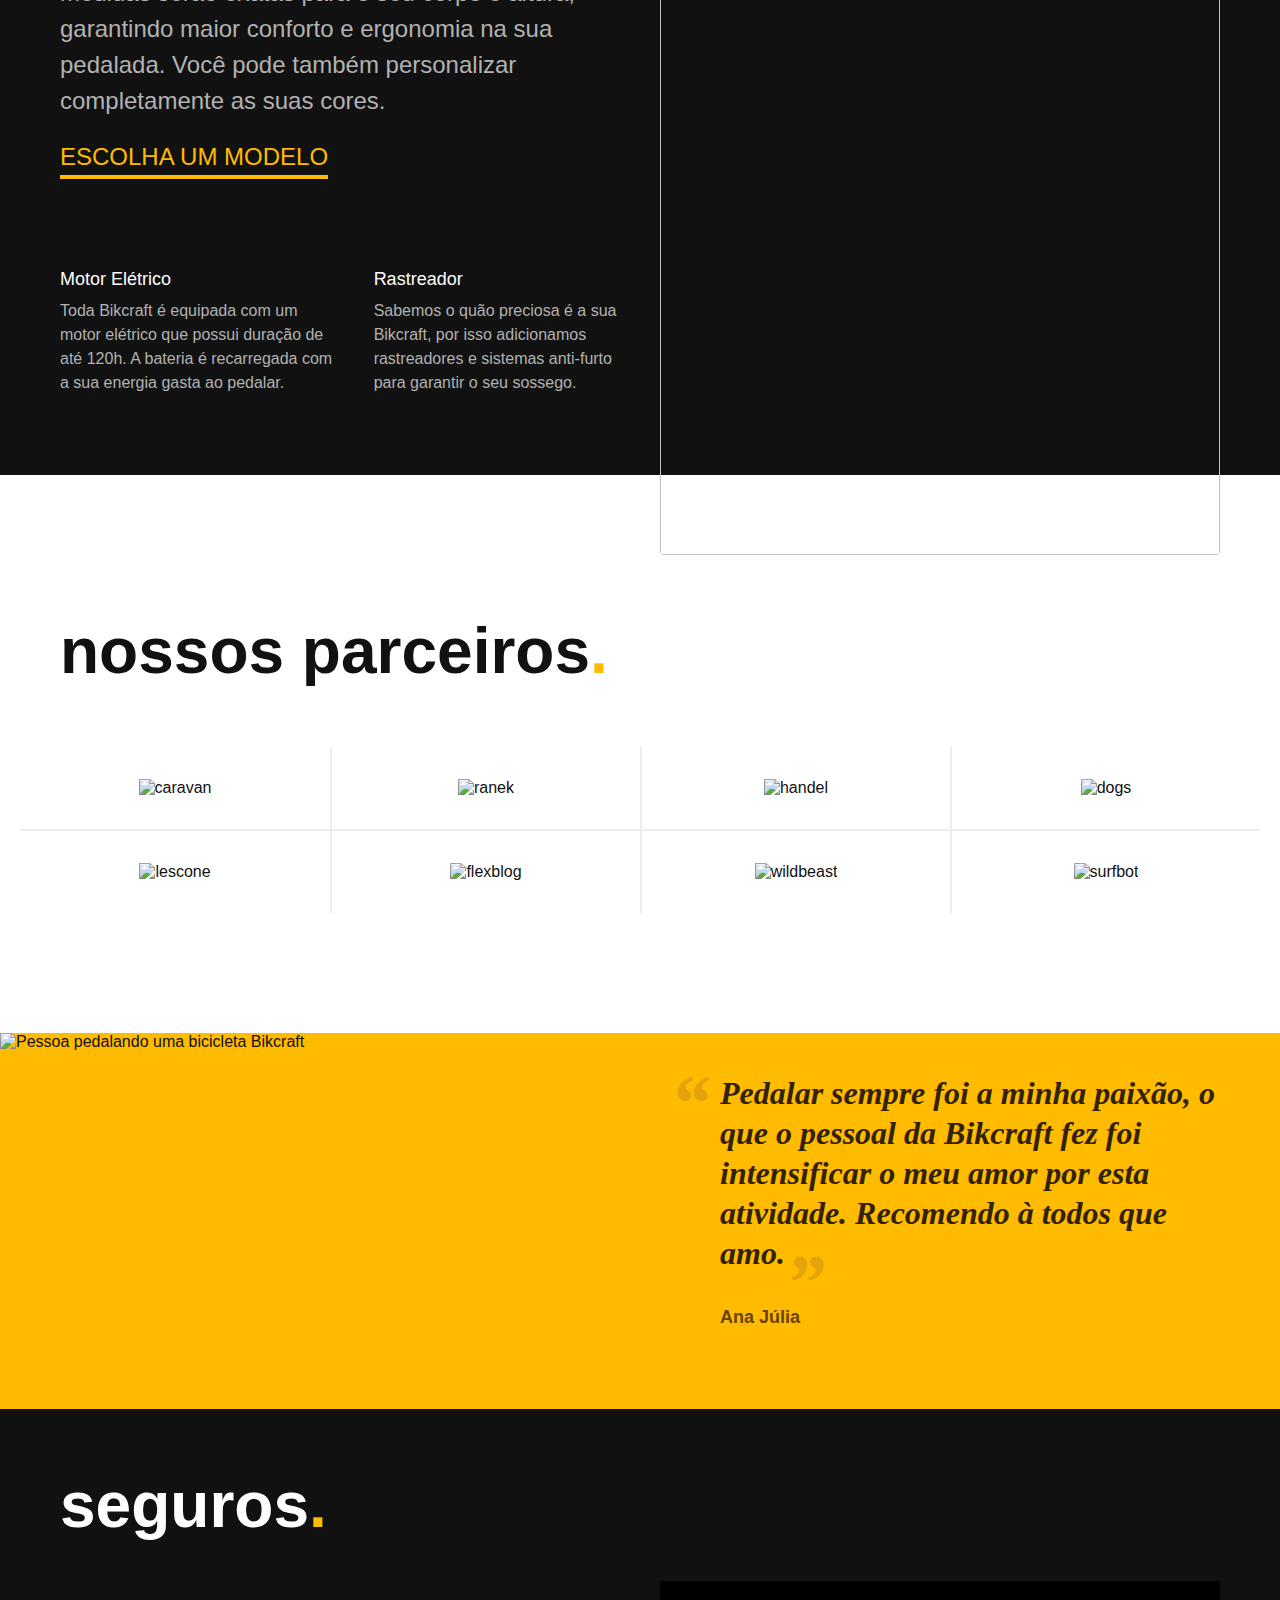
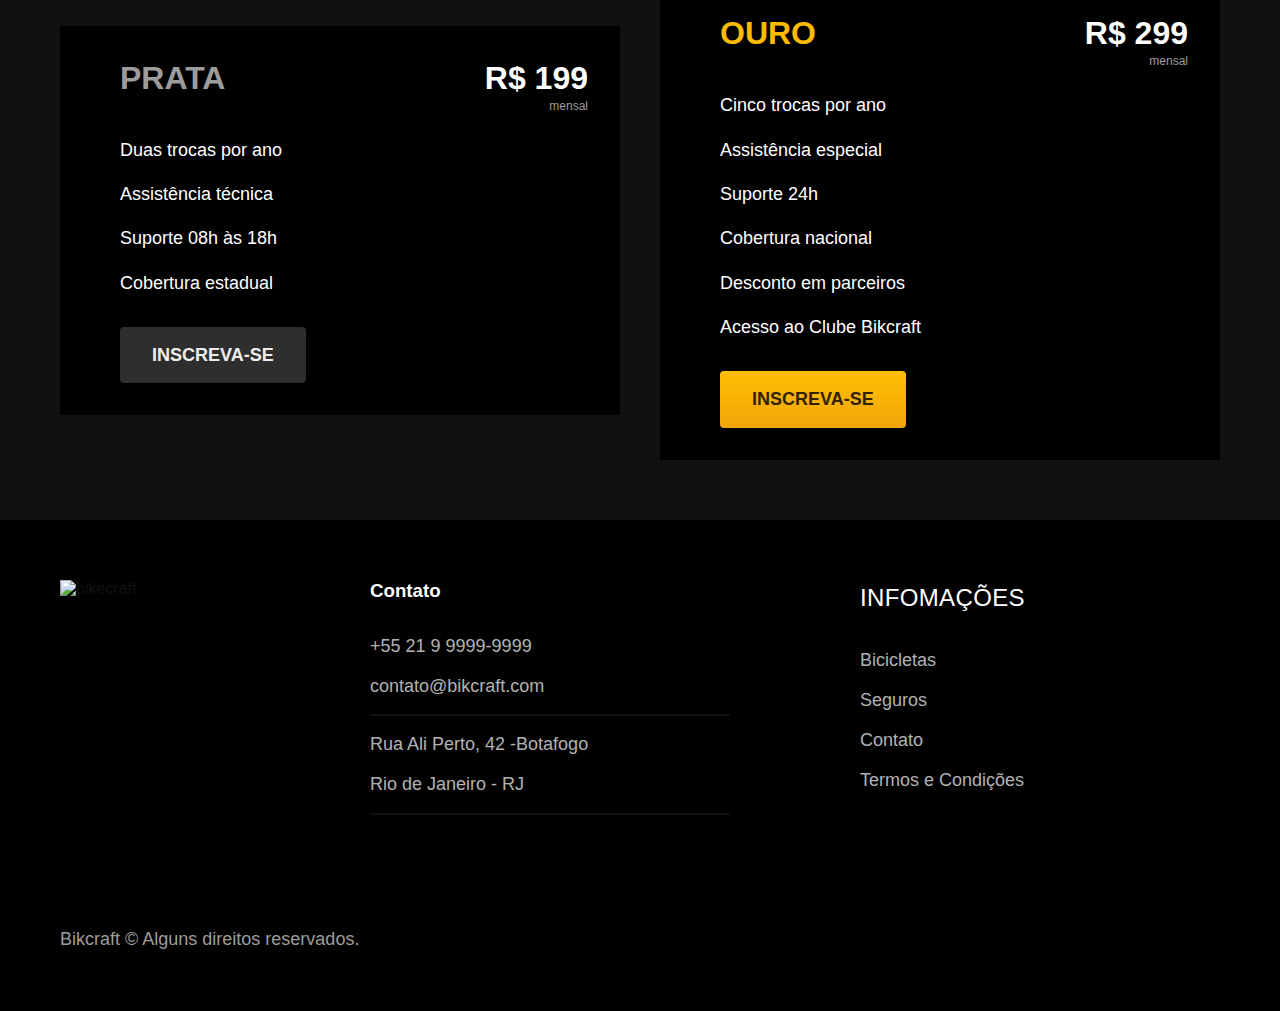
==== commit eb328842: "termos" ====
--- a/index.html
+++ b/index.html
@@ -168,9 +168,9 @@
           <li>Rio de Janeiro - RJ</li>
         </ul>
         <div class="footer-redes">
-          <a href="./"><img src="./img/redes/instagram.svg" alt="">Instagram</a>
-          <a href="./"><img src="./img/redes/facebook.svg" alt="">Facebook</a>
-          <a href="./"><img src="./img/redes/youtube.svg" alt="">Youtube</a>
+          <a href="./"><img src="./img/redes/instagram.svg" alt=""></a>
+          <a href="./"><img src="./img/redes/facebook.svg" alt=""></a>
+          <a href="./"><img src="./img/redes/youtube.svg" alt=""></a>
         </div>
       </div>
       <div class="footer-informacoes">
--- a/css/style.css
+++ b/css/style.css
@@ -19,3 +19,6 @@
 
 /* Seguros */
 @import "./seguros/seguros.css";
+
+/* Termos */
+@import "./termos/termos.css";
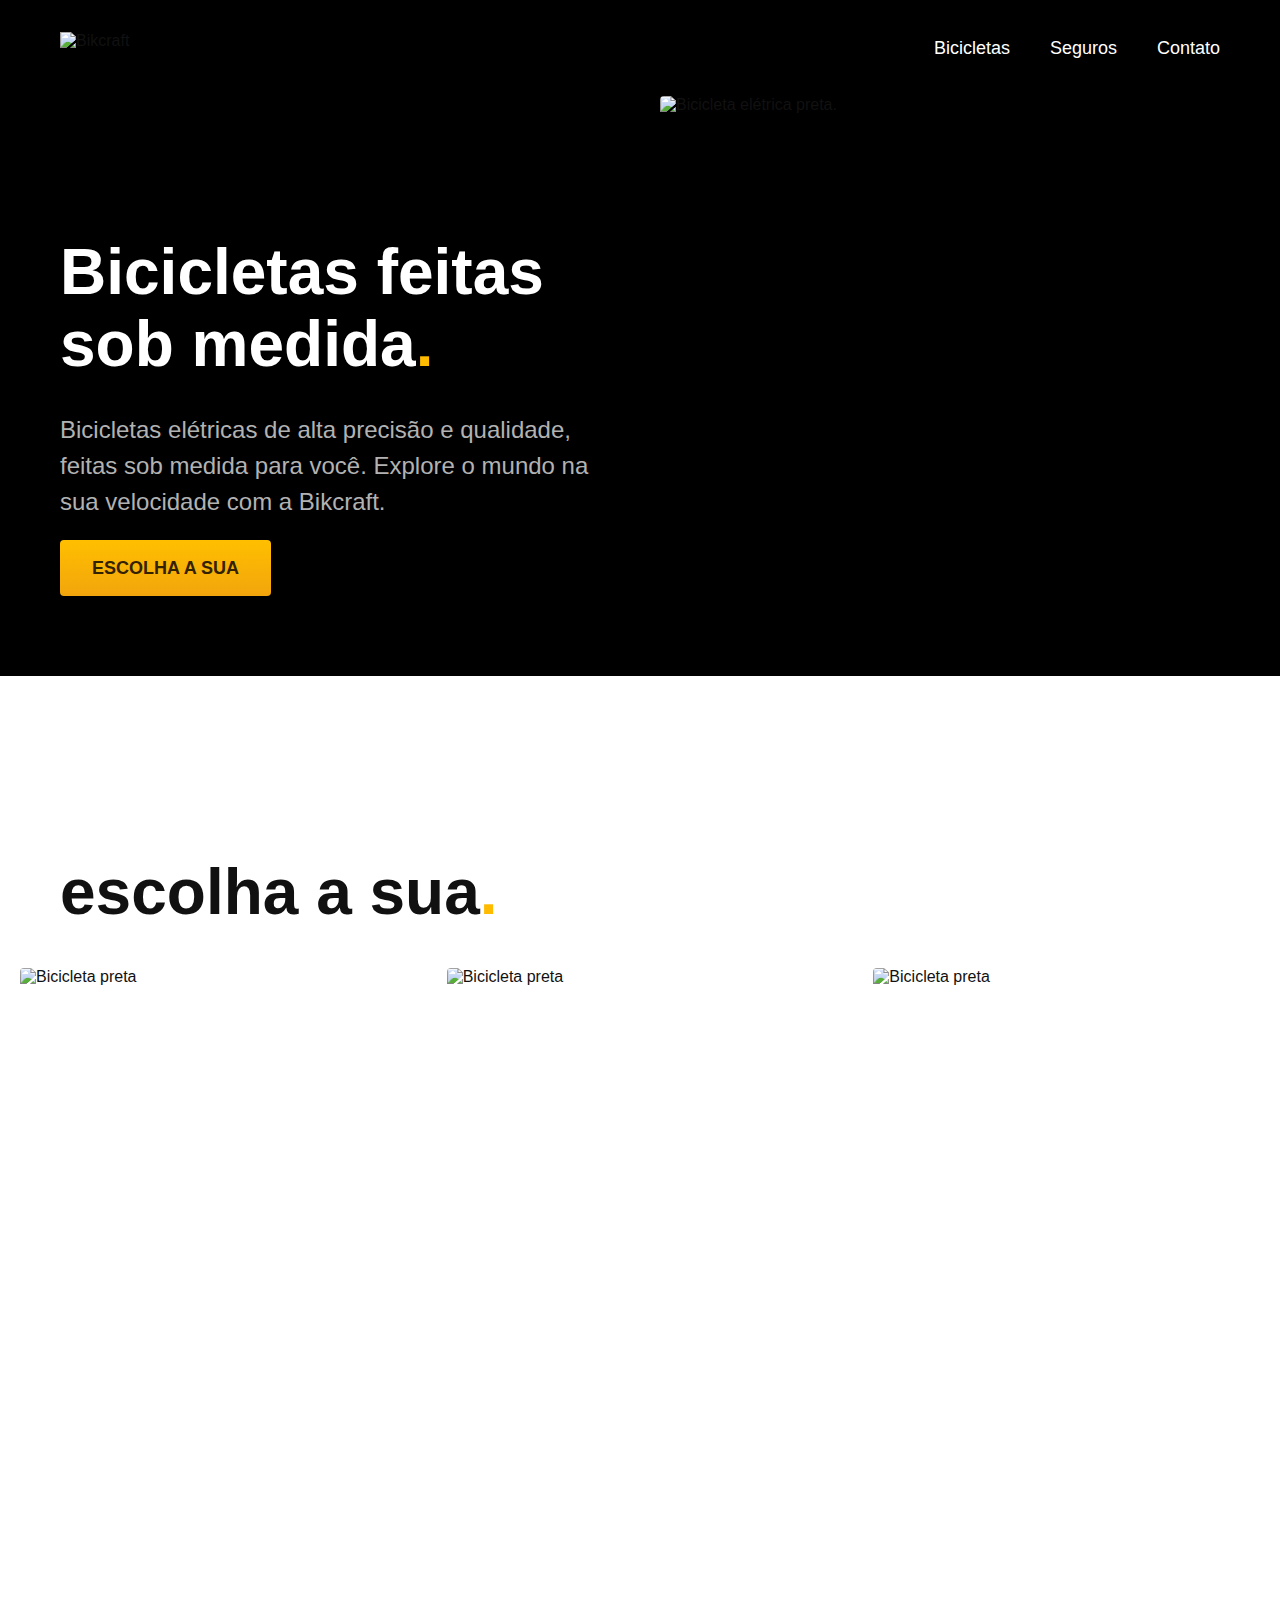
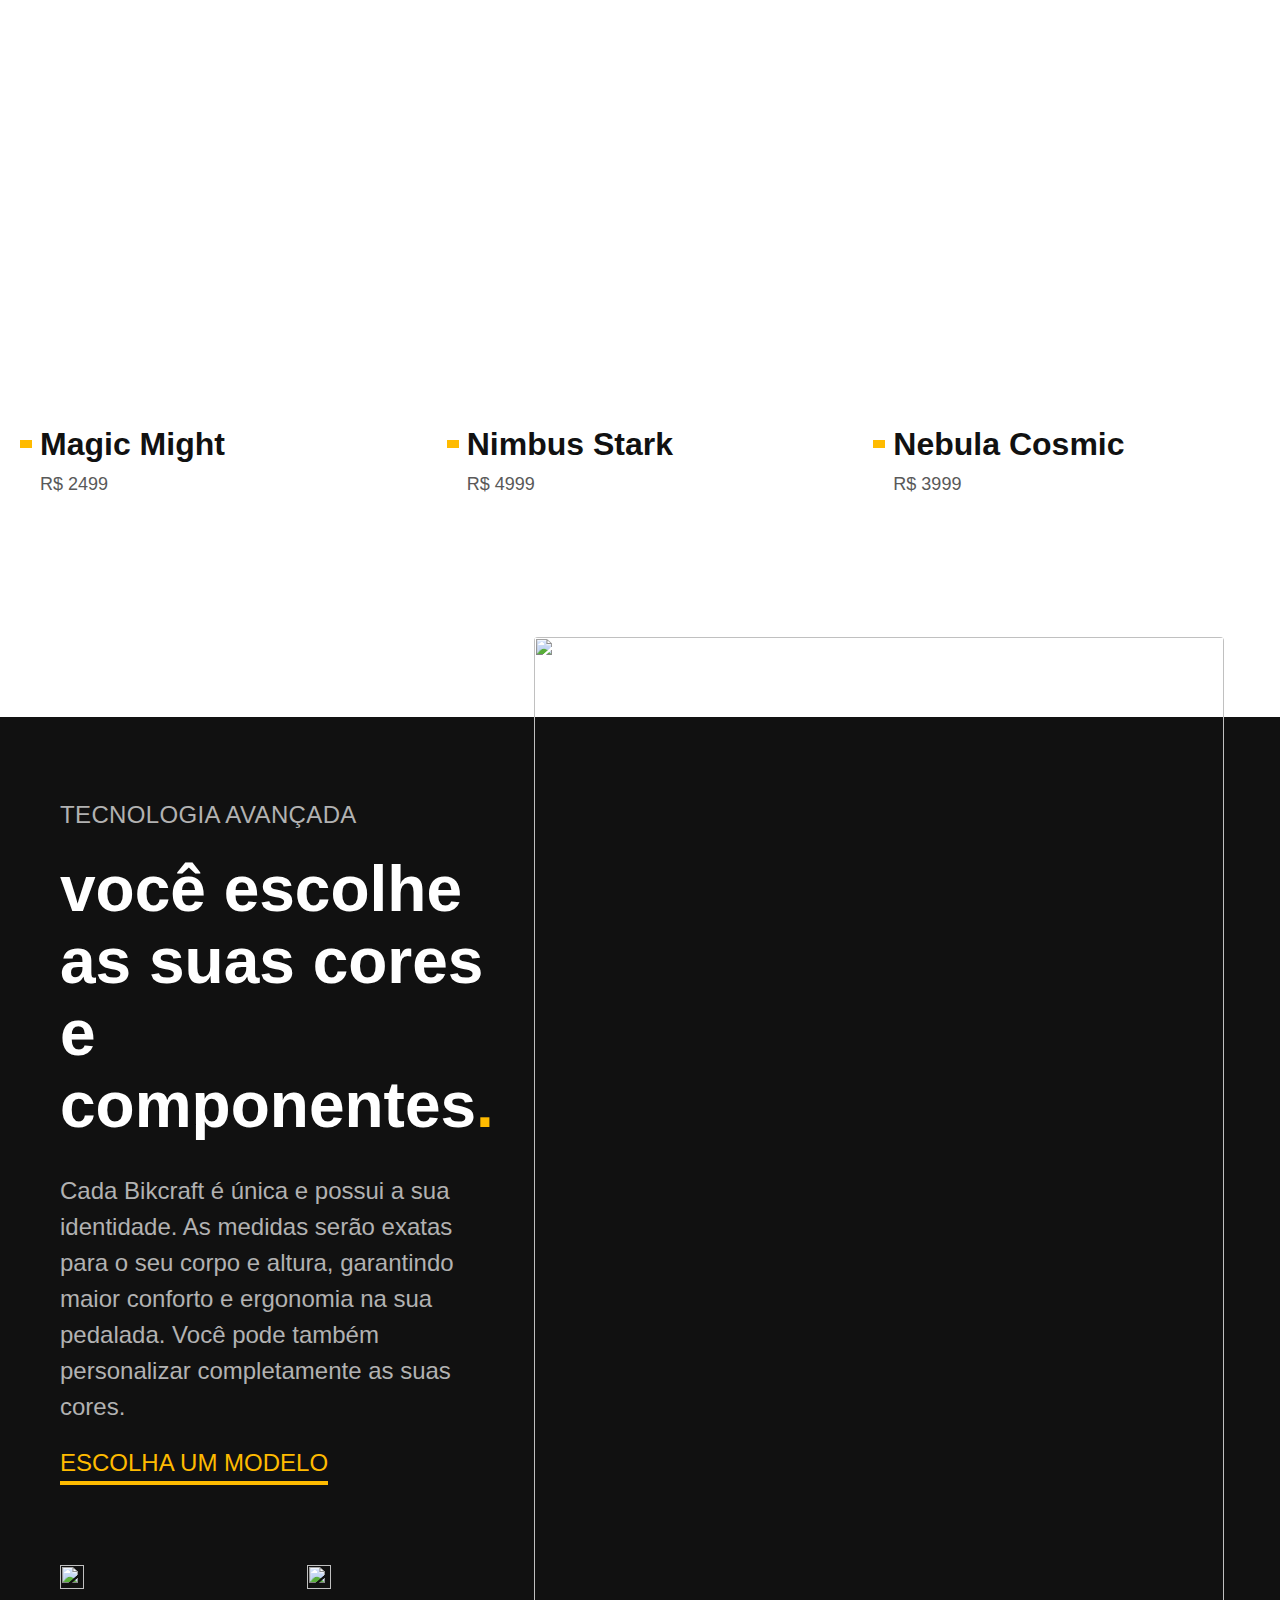
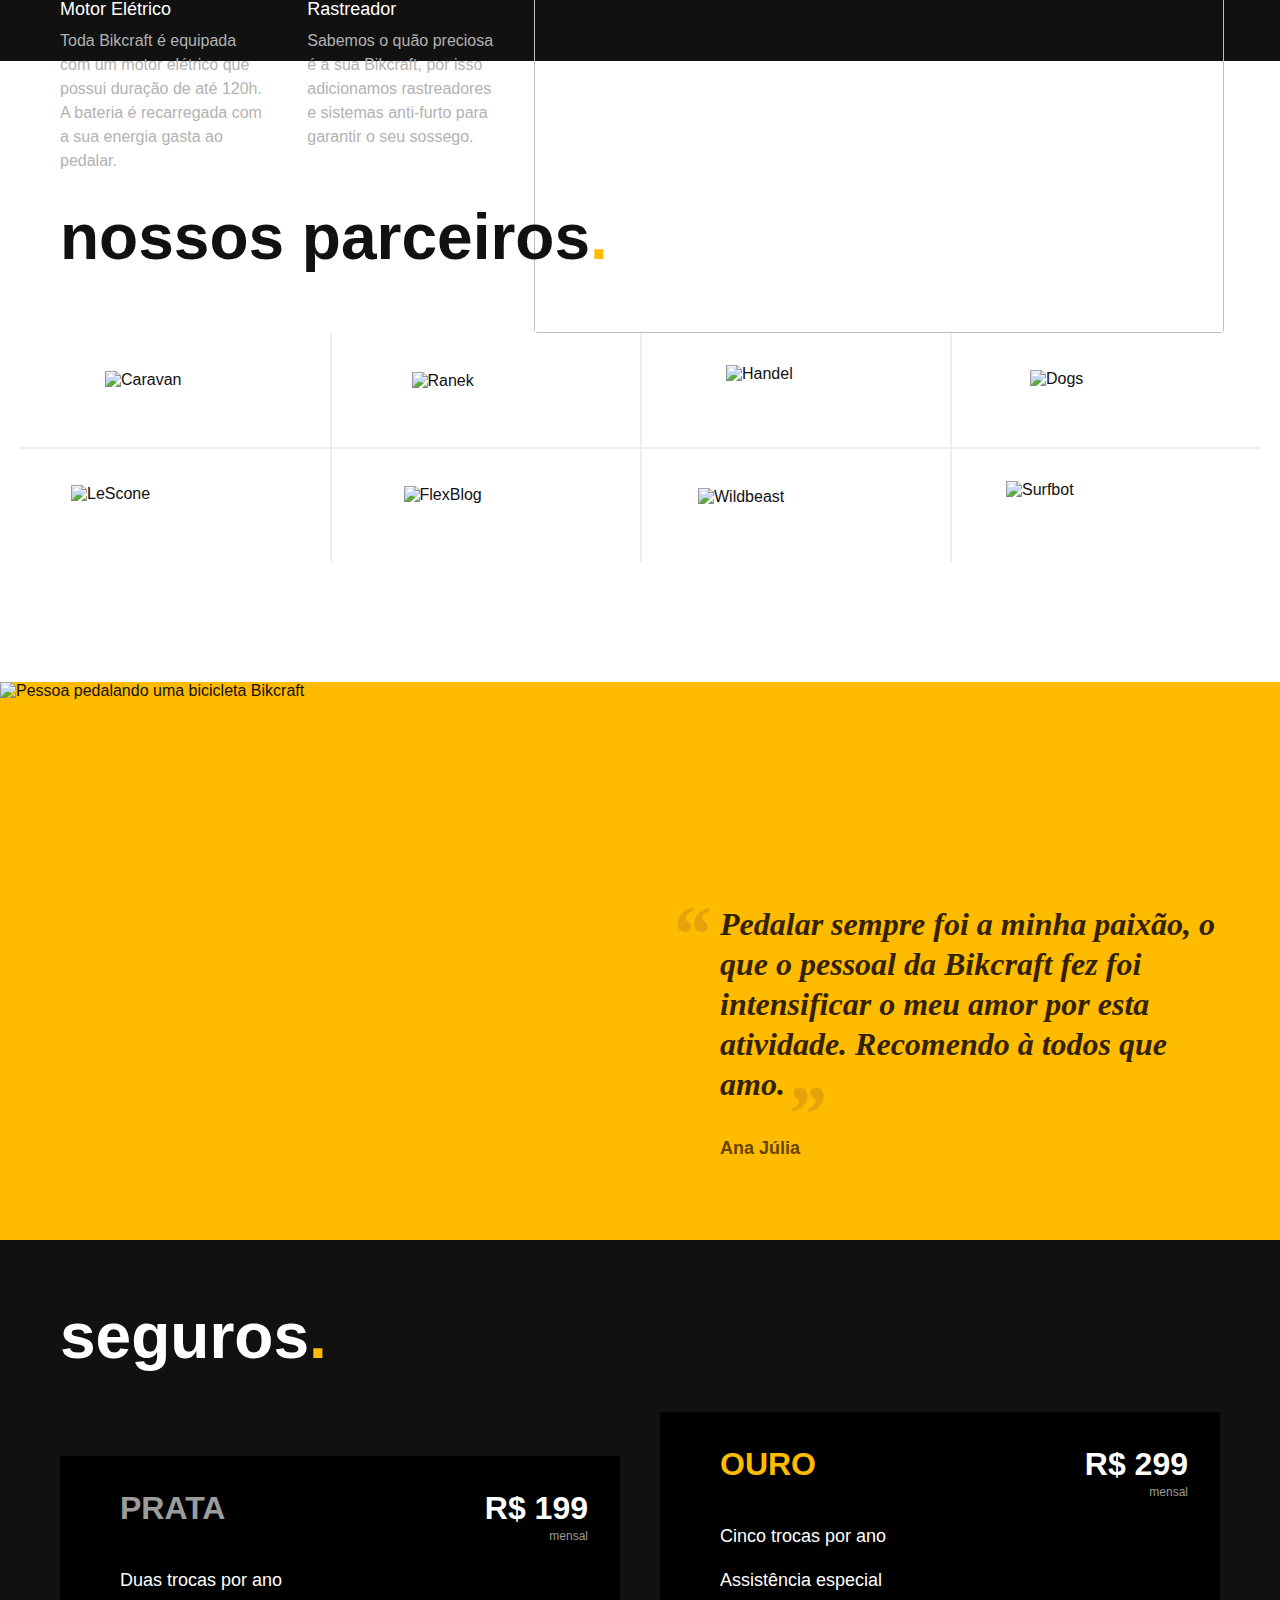
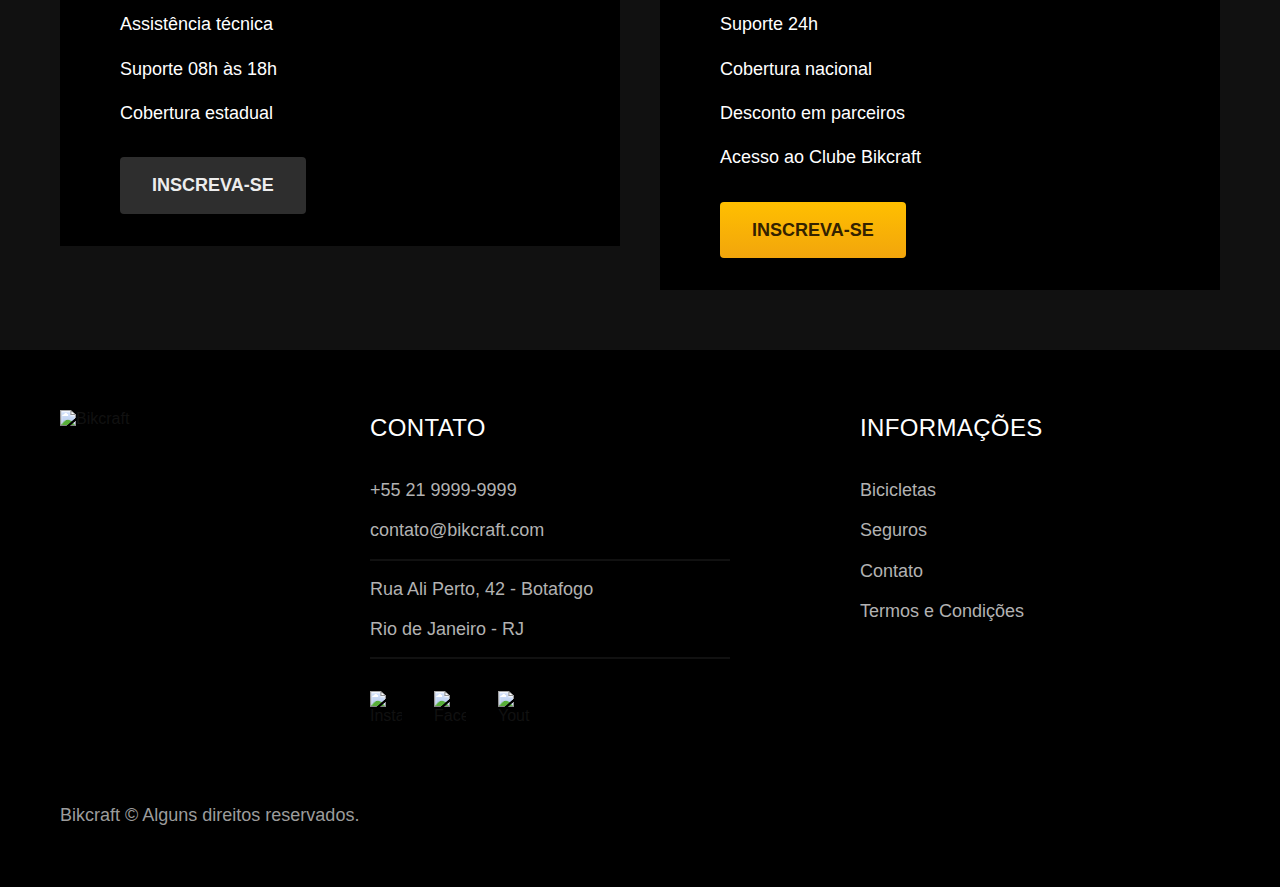
==== commit 24c775bd: "JavaScript-Desativado" ====
--- a/index.html
+++ b/index.html
@@ -8,17 +8,16 @@
   <title>Bikcraft - Bicicletas Elétricas</title>
   <meta name="description" content="Bicicletas elétricas de alta precisão e qualidade, feitas sob medida para o cliente. Explore o mundo na sua velocidade com a Bikcraft.">
 
+  <link rel="preload" href="./css/style.css" as="style">
   <link rel="stylesheet" href="./css/style.css">
-  <!--   <link rel="preconnect" href="https://fonts.googleapis.com">
-  <link rel="preconnect" href="https://fonts.gstatic.com" crossorigin>
-  <link href="https://fonts.googleapis.com/css2?family=Poppins:wght@400;600&family=Roboto:wght@400;500&display=swap&family=Merriweather:ital,wght@1,900&display=swap" rel="stylesheet"> -->
+  <script>document.documentElement.classList.add("js")</script>
 </head>
 
 <body>
   <header class="header-bg">
     <div class="header container">
       <a href="./">
-        <img src="./img/bikcraft.svg" alt="Bikcraft">
+        <img src="./img/bikcraft.svg" width="136" height="32" alt="Bikcraft">
       </a>
 
       <nav aria-label="primaria">
@@ -34,13 +33,14 @@
   <main class="introducao-bg">
     <div class="introducao container">
       <div class="introducao-conteudo">
-        <h1 class="font-1-xxl cor-0">Bicicletas feitas sob medida<span class="cor-p1">.</span></h1>
-        <p class="font-2-l cor-5">Bicicletas elétricas de alta precisão e qualidade, feitas sob medida para você. Explore o mundo na sua velocidade com a Bikcraft.</p>
-        <a class="botao" href="./bicicletas.html">Escolha a sua</a>
-      </div>
-      <div>
-        <img src="./img/fotos/introducao.jpg" alt="Bicicleta elétrica preta.">
-      </div>
+        <h1 class="font-1-xxl cor-0 fadeInDown" data-anime="200">Bicicletas feitas sob medida<span class="cor-p1">.</span></h1>
+        <p class="font-2-l cor-5 fadeInDown" data-anime="400">Bicicletas elétricas de alta precisão e qualidade, feitas sob medida para você. Explore o mundo na sua velocidade com a Bikcraft.</p>
+        <a class="botao fadeInDown" data-anime="600" href="./bicicletas.html">Escolha a sua</a>
+      </div>
+      <picture data-anime="800" class="fadeInDown">
+        <source media="(max-width: 800px)" srcset="./img/bicicletas/nimbus.jpg">
+        <img src="./img/fotos/introducao.jpg" width="1280" height="1600" alt="Bicicleta elétrica preta.">
+      </picture>
     </div>
   </main>
 
@@ -50,21 +50,21 @@
     <ul>
       <li>
         <a href="./bicicletas/magic.html">
-          <img src="./img/bicicletas/magic-home.jpg" alt="Bicicleta preta">
+          <img src="./img/bicicletas/magic-home.jpg" alt="Bicicleta preta" width="920" height="1040">
           <h3 class="font-1-xl">Magic Might</h3>
           <span class="font-2-m cor-8">R$ 2499</span>
         </a>
       </li>
       <li>
         <a href="./bicicletas/nimbus.html">
-          <img src="./img/bicicletas/nimbus-home.jpg" alt="Bicicleta preta">
+          <img src="./img/bicicletas/nimbus-home.jpg" alt="Bicicleta preta" width="920" height="1040">
           <h3 class="font-1-xl">Nimbus Stark</h3>
           <span class="font-2-m cor-8">R$ 4999</span>
         </a>
       </li>
       <li>
         <a href="./bicicletas/nebula.html">
-          <img src="./img/bicicletas/nebula-home.jpg" alt="Bicicleta preta">
+          <img src="./img/bicicletas/nebula-home.jpg" alt="Bicicleta preta" width="920" height="1040">
           <h3 class="font-1-xl">Nebula Cosmic</h3>
           <span class="font-2-m cor-8">R$ 3999</span>
         </a>
@@ -81,19 +81,19 @@
         <a class="link" href="./bicicletas.html">Escolha um modelo</a>
         <div class="tecnologia-vantagens">
           <div>
-            <img src="./img/icones/eletrica.svg" alt="">
+            <img src="./img/icones/eletrica.svg" width="24" height="24" alt="">
             <h3 class="font-1-m cor-0">Motor Elétrico</h3>
             <p class="font-2-s cor-5">Toda Bikcraft é equipada com um motor elétrico que possui duração de até 120h. A bateria é recarregada com a sua energia gasta ao pedalar.</p>
           </div>
           <div>
-            <img src="./img/icones/rastreador.svg" alt="">
+            <img src="./img/icones/rastreador.svg" width="24" height="24" alt="">
             <h3 class="font-1-m cor-0">Rastreador</h3>
             <p class="font-2-s cor-5">Sabemos o quão preciosa é a sua Bikcraft, por isso adicionamos rastreadores e sistemas anti-furto para garantir o seu sossego.</p>
           </div>
         </div>
       </div>
       <div class="tecnologia-imagem">
-        <img src="./img/fotos/tecnologia.jpg" alt="">
+        <img src="./img/fotos/tecnologia.jpg" width="1200" height="1920" alt="">
       </div>
     </div>
   </article>
@@ -102,20 +102,20 @@
     <h2 class="container font-1-xxl">nossos parceiros<span class="cor-p1">.</span></h2>
 
     <ul>
-      <li><img src="./img/parceiros/caravan.svg" alt="caravan"></li>
-      <li><img src="./img/parceiros/ranek.svg" alt="ranek"></li>
-      <li><img src="./img/parceiros/handel.svg" alt="handel"></li>
-      <li><img src="./img/parceiros/dogs.svg" alt="dogs"></li>
-      <li><img src="./img/parceiros/lescone.svg" alt="lescone"></li>
-      <li><img src="./img/parceiros/flexblog.svg" alt="flexblog"></li>
-      <li><img src="./img/parceiros/wildbeast.svg" alt="wildbeast"></li>
-      <li><img src="./img/parceiros/surfbot.svg" alt="surfbot"></li>
+      <li><img src="./img/parceiros/caravan.svg" alt="Caravan" width="140" height="38"></li>
+      <li><img src="./img/parceiros/ranek.svg" alt="Ranek" width="149" height="36"></li>
+      <li><img src="./img/parceiros/handel.svg" alt="Handel" width="140" height="50"></li>
+      <li><img src="./img/parceiros/dogs.svg" alt="Dogs" width="152" height="39"></li>
+      <li><img src="./img/parceiros/lescone.svg" alt="LeScone" width="208" height="41"></li>
+      <li><img src="./img/parceiros/flexblog.svg" alt="FlexBlog" width="165" height="38"></li>
+      <li><img src="./img/parceiros/wildbeast.svg" alt="Wildbeast" width="196" height="34"></li>
+      <li><img src="./img/parceiros/surfbot.svg" alt="Surfbot" width="200" height="49"></li>
     </ul>
   </section>
 
   <section class="depoimento" aria-label="Depoimento">
     <div>
-      <img src="./img/fotos/depoimento.jpg" alt="Pessoa pedalando uma bicicleta Bikcraft">
+      <img src="./img/fotos/depoimento.jpg" width="1560" height="1360" alt="Pessoa pedalando uma bicicleta Bikcraft">
     </div>
     <div class="depoimento-conteudo">
       <blockquote class="font-1-xl cor-p5">
@@ -158,23 +158,29 @@
 
   <footer class="footer-bg">
     <div class="footer container">
-      <img src="./img/bikcraft.svg" alt="bikecraft">
+      <img src="./img/bikcraft.svg" width="136" height="32" alt="Bikcraft">
       <div class="footer-contato">
-        <h3 class="font-20l-b cor-0">Contato</h3>
+        <h3 class="font-2-l-b cor-0">Contato</h3>
         <ul class="font-2-m cor-5">
-          <li><a href="tel:+5521999999999">+55 21 9 9999-9999</a></li>
+          <li><a href="tel:+552199999999">+55 21 9999-9999</a></li>
           <li><a href="mailto:contato@bikcraft.com">contato@bikcraft.com</a></li>
-          <li>Rua Ali Perto, 42 -Botafogo</li>
+          <li>Rua Ali Perto, 42 - Botafogo</li>
           <li>Rio de Janeiro - RJ</li>
         </ul>
         <div class="footer-redes">
-          <a href="./"><img src="./img/redes/instagram.svg" alt=""></a>
-          <a href="./"><img src="./img/redes/facebook.svg" alt=""></a>
-          <a href="./"><img src="./img/redes/youtube.svg" alt=""></a>
+          <a href="./">
+            <img src="./img/redes/instagram.svg" width="32" height="32" alt="Instagram">
+          </a>
+          <a href="./">
+            <img src="./img/redes/facebook.svg" width="32" height="32" alt="Facebook">
+          </a>
+          <a href="./">
+            <img src="./img/redes/youtube.svg" width="32" height="32" alt="Youtube">
+          </a>
         </div>
       </div>
       <div class="footer-informacoes">
-        <h3 class="font-2-l-b cor-0">infomações</h3>
+        <h3 class="font-2-l-b cor-0">Informações</h3>
         <nav>
           <ul class="font-1-m cor-5">
             <li><a href="./bicicletas.html">Bicicletas</a></li>
@@ -186,8 +192,9 @@
       </div>
       <p class="footer-copy font-2-m cor-6">Bikcraft © Alguns direitos reservados.</p>
     </div>
-
   </footer>
+  <script src="./js/plugins/simple-anime.js"></script>
+  <script src="./js/script.js"></script>
 </body>
 
 </html>--- a/css/style.css
+++ b/css/style.css
@@ -5,8 +5,9 @@
 @import "./global/header.css";
 @import "./global/footer.css";
 
-/* Utilidade */
+/* Utilidades */
 @import "./utilidades/componentes.css";
+@import "./utilidades/formulario.css";
 
 /* Home */
 @import "./home/introducao.css";
@@ -16,9 +17,20 @@
 
 /* Bicicletas */
 @import "./bicicletas/bicicletas-listas.css";
+@import "./bicicletas/bicicletas.css";
+
+/* Bicicleta */
+@import "./bicicleta/bicicleta.css";
+@import "./bicicleta/seguro.css";
 
 /* Seguros */
 @import "./seguros/seguros.css";
+@import "./seguros/vantagens.css";
+@import "./seguros/perguntas.css";
 
 /* Termos */
 @import "./termos/termos.css";
+
+/* Contato */
+@import "./contato/contato.css";
+@import "./contato/lojaso.css";
--- a/css/style.css
+++ b/css/style.css
@@ -5,8 +5,9 @@
 @import "./global/header.css";
 @import "./global/footer.css";
 
-/* Utilidade */
+/* Utilidades */
 @import "./utilidades/componentes.css";
+@import "./utilidades/formulario.css";
 
 /* Home */
 @import "./home/introducao.css";
@@ -16,9 +17,20 @@
 
 /* Bicicletas */
 @import "./bicicletas/bicicletas-listas.css";
+@import "./bicicletas/bicicletas.css";
+
+/* Bicicleta */
+@import "./bicicleta/bicicleta.css";
+@import "./bicicleta/seguro.css";
 
 /* Seguros */
 @import "./seguros/seguros.css";
+@import "./seguros/vantagens.css";
+@import "./seguros/perguntas.css";
 
 /* Termos */
 @import "./termos/termos.css";
+
+/* Contato */
+@import "./contato/contato.css";
+@import "./contato/lojaso.css";
